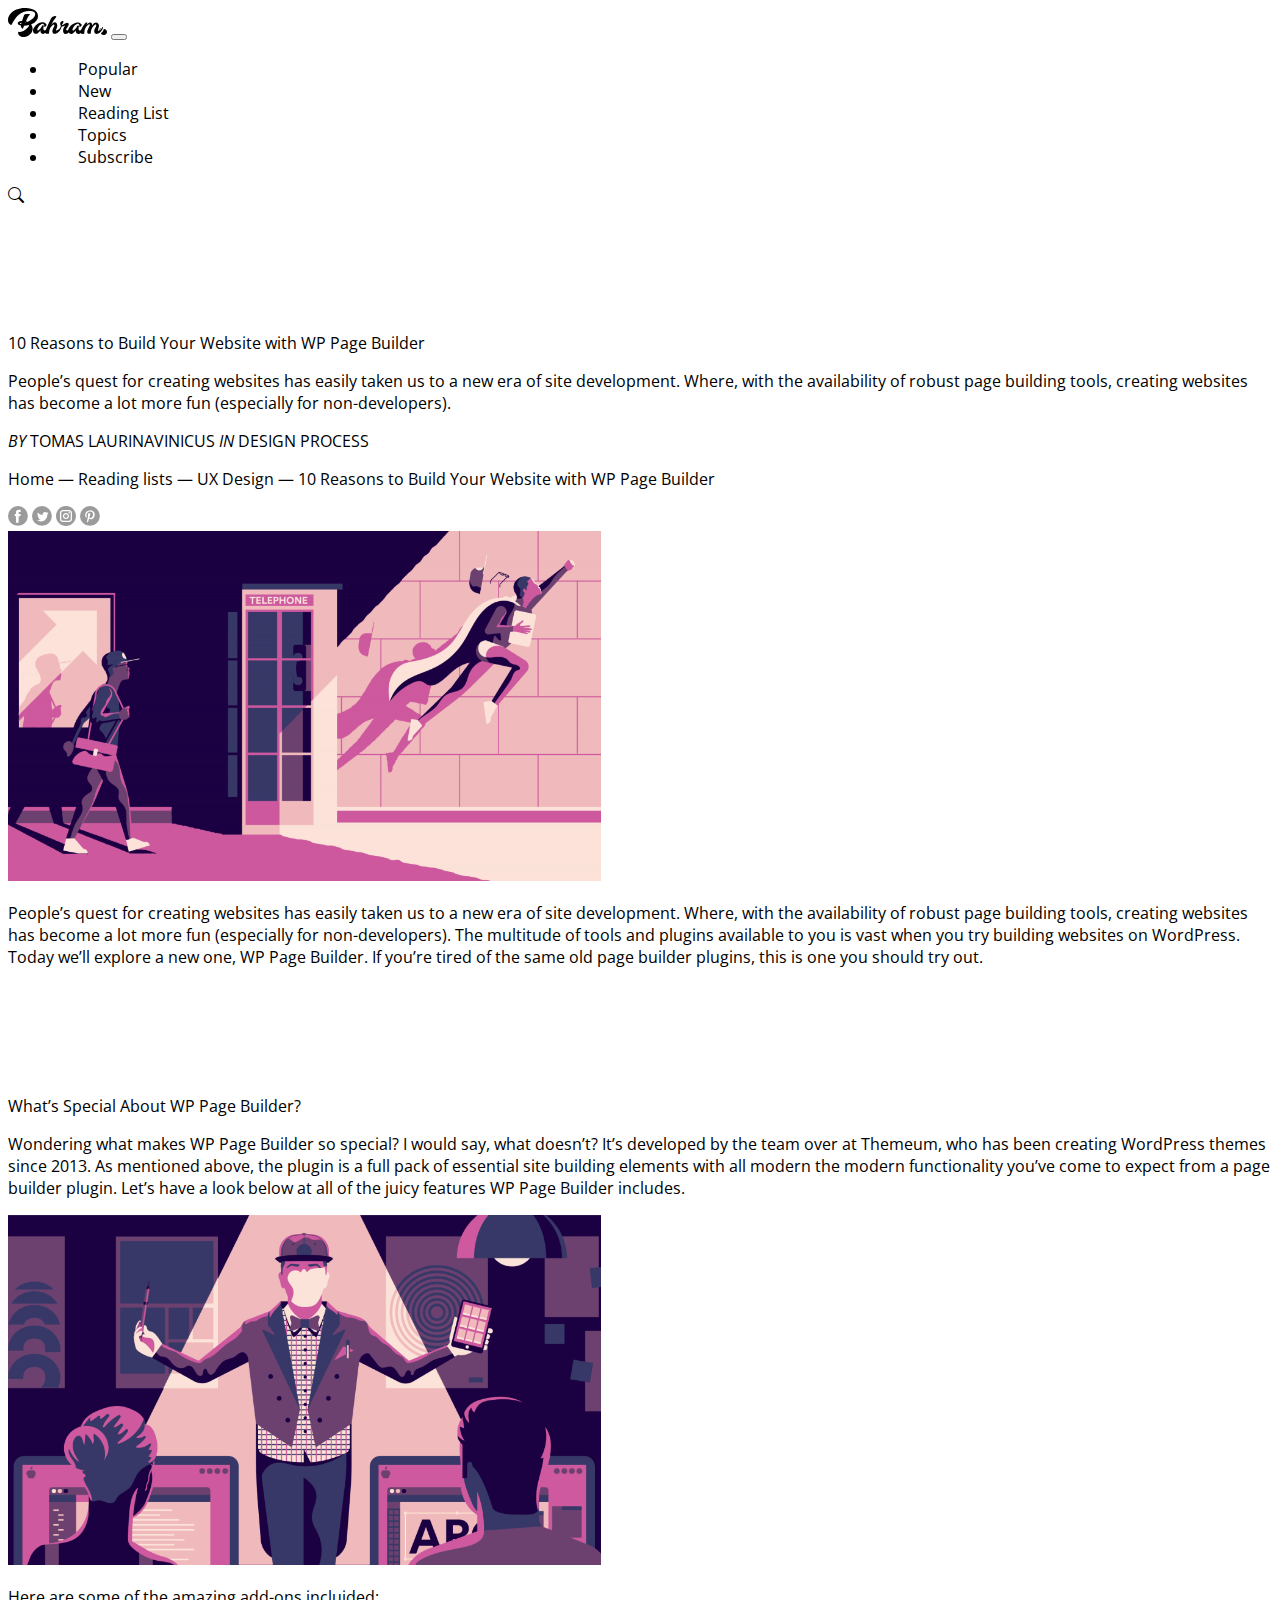
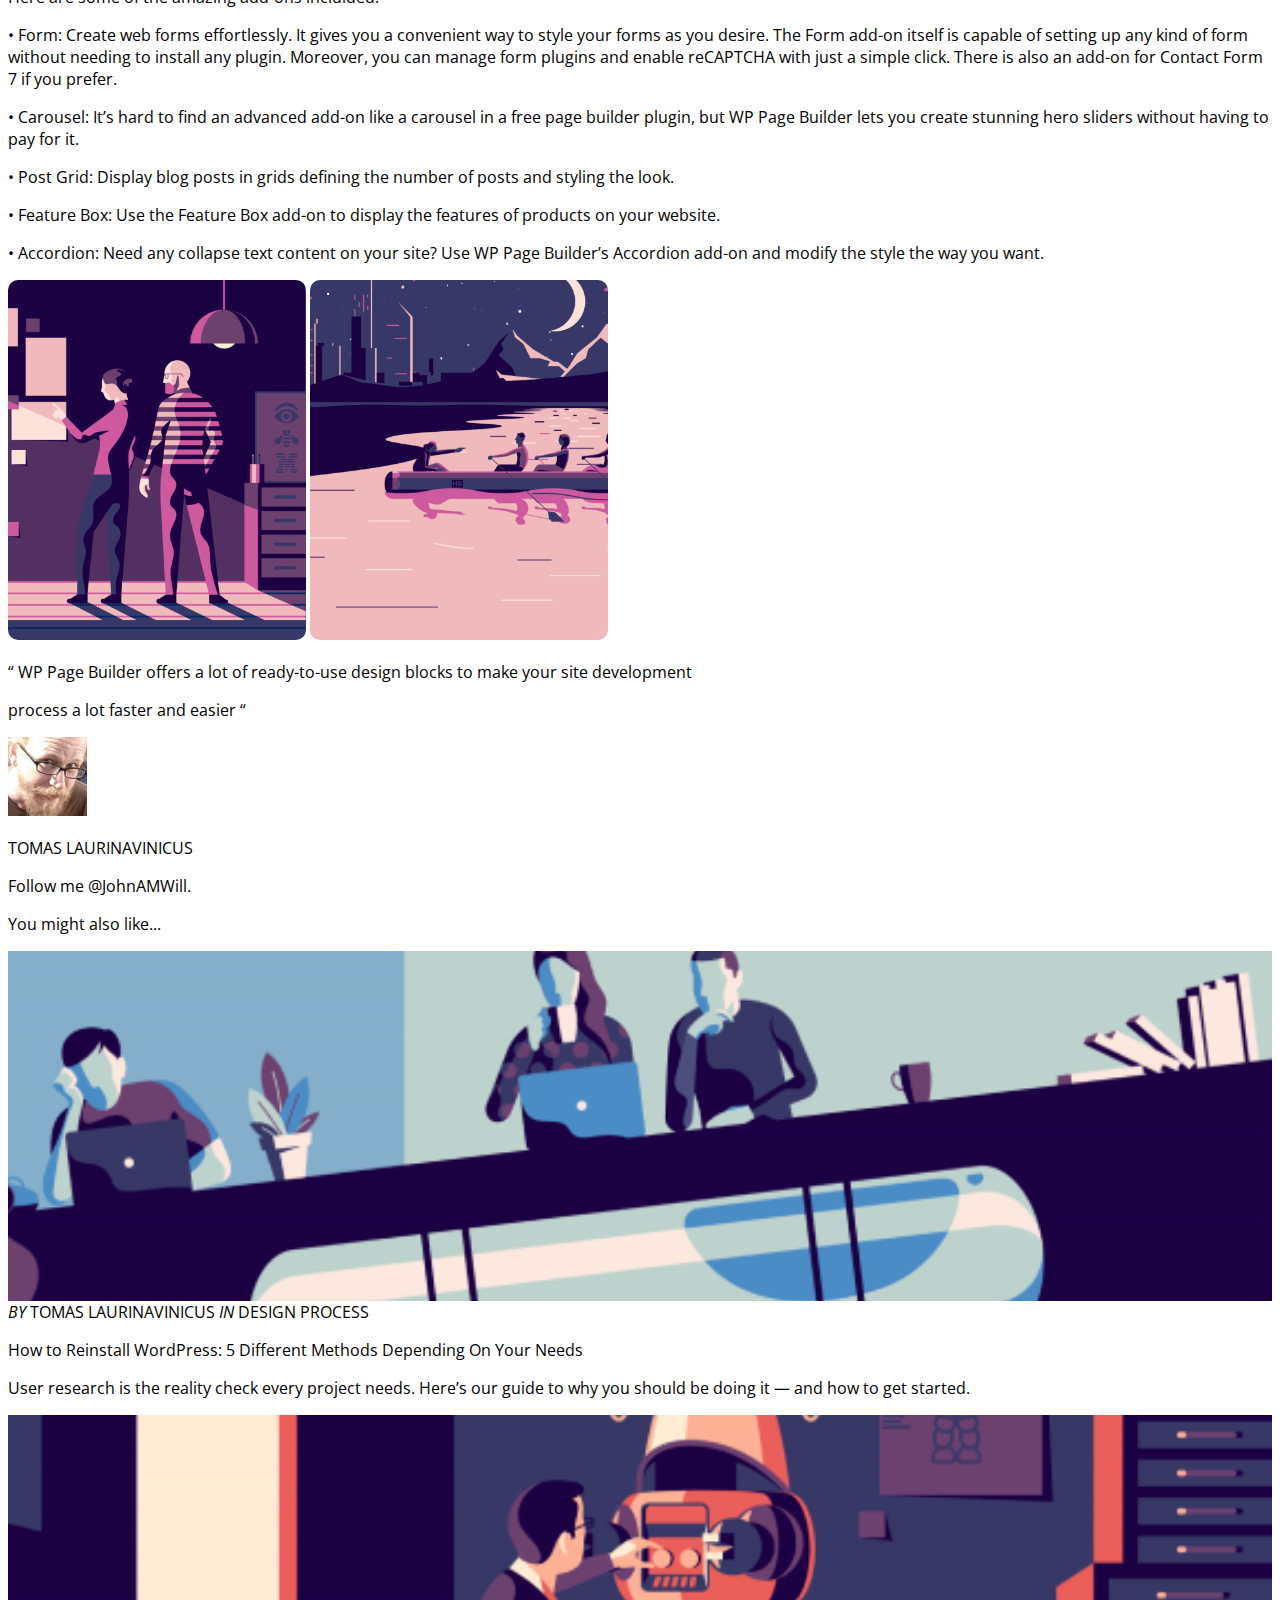
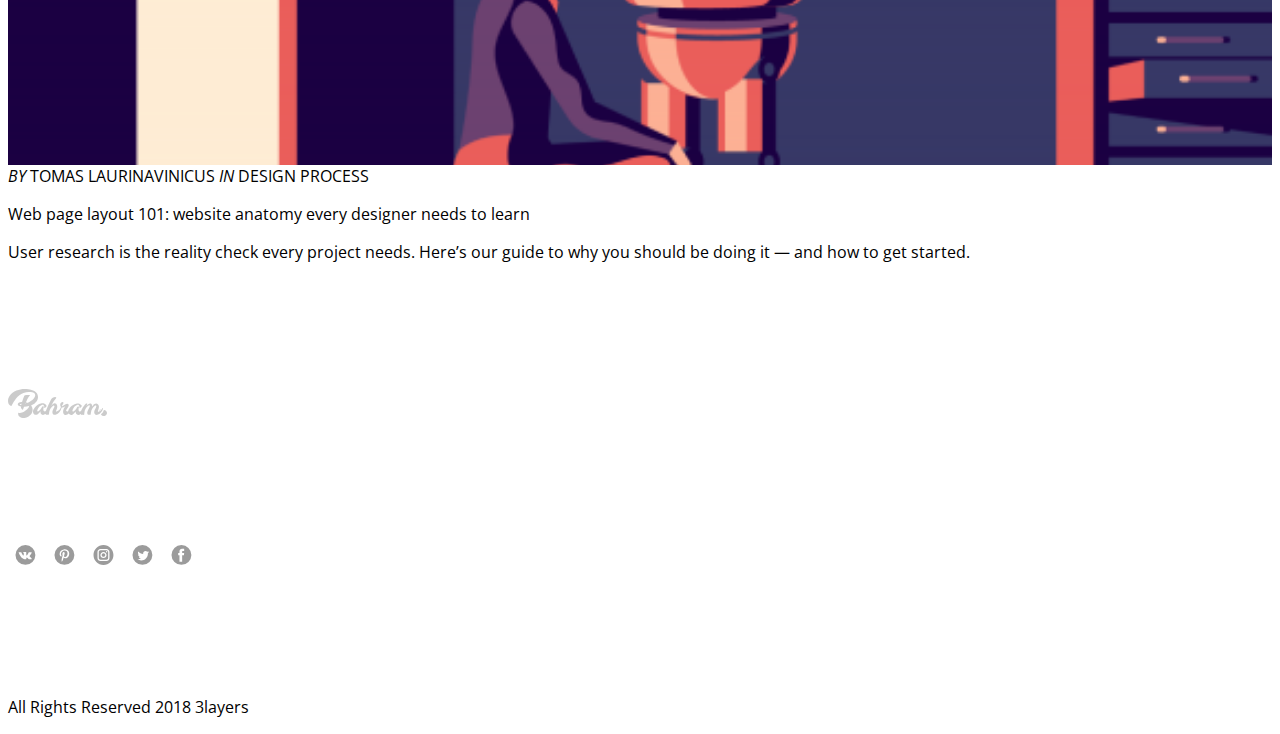
==== post.html @ cda1b009 "v.13" ====
<!DOCTYPE html>
<html lang="en">
    <head>
        <meta charset="UTF-8">
        <meta http-equiv="X-UA-Compatible" content="IE=edge">
        <meta name="viewport" content="width=device-width, initial-scale=1">
        <title>Post</title>
        <link href="https://cdn.jsdelivr.net/npm/bootstrap@5.2.3/dist/css/bootstrap.min.css" rel="stylesheet"
          integrity="sha384-rbsA2VBKQhggwzxH7pPCaAqO46MgnOM80zW1RWuH61DGLwZJEdK2Kadq2F9CUG65" crossorigin="anonymous">
        <link rel="stylesheet" href="css/style.css">
        <link rel="stylesheet" href="https://cdn.jsdelivr.net/npm/bootstrap-icons@1.10.2/font/bootstrap-icons.css">
      </head>
<body class="container-xxl">
    <header class="sticky-top navbar navbar-expand-lg bg-white">
            <img src="img/logo.svg" alt="">
            <a class="navbar-brand" href="index.html"><i class=""></i></a>
            <button class="navbar-toggler" type="button" data-bs-toggle="collapse" data-bs-target="#navbarSupportedContent"
              aria-controls="navbarSupportedContent" aria-expanded="false" aria-label="Toggle navigation">
              <span class="navbar-toggler-icon"></span>
            </button>
            <div class="collapse navbar-collapse" id="navbarSupportedContent">
              <ul class="navbar-nav me-auto mb-2 mb-lg-0">
                <li class="nav-item m-2">
                  <a href="post.html">Popular</a>
                </li>
                <li class="nav-item m-2">
                  <a href="post.html">New</a>
                </li>
                <li class="nav-item m-2">
                  <a href="post.html">Reading List</a>
                </li>
                <li class="nav-item m-2">
                  <a href="post.html">Topics</a>
                </li>
                <li class="nav-item m-2">
                  <a href="post.html">Subscribe</a>
                </li>
              </ul>
              <a href="/"><i class="bi bi-search"></i></a>
            </div>
          </div>
      
      </header>
    <section>

        <div class="mt-6 text-center">
            <p class="h2">10 Reasons to Build Your Website with WP Page Builder</p>
        </div>
        <div class="mt-4">
            <p class="h5">People’s quest for creating websites has easily taken us to a new era of site development. Where, with the availability of robust page building tools, creating websites has become a lot more fun (especially for non-developers).</p>
        </div>
        <div class="mt-5">
            <cite class="text-black-50">BY</cite> TOMAS LAURINAVINICUS <cite class="text-black-50">IN</cite> DESIGN
            PROCESS</cite>   
        </div>

        <section class="container bg-light mt-5 ">
            <p class="">Home  —  Reading lists  —  UX Design  —  10 Reasons to Build Your Website with WP Page Builder</p>

            <div class=" ">
            <img src="./img/Facebook.svg" class="">
            <img src="./img/Twitter.svg">
            <img src="./img/Instagram.svg">
            <img src="./img/Pinterest.svg">
            </div>

        <div class="row mt-2">
        <img src="./img/post2img1.png" class="new w-75 rounded-4 mx-auto d-block">
        </div>
        <div class="mt-4 fs-5">
            <p>People’s quest for creating websites has easily taken us to a new era of site development. Where, with the availability of robust page building tools, creating websites has become a lot more fun (especially for non-developers). The multitude of tools and plugins available to you is vast when you try building websites on WordPress. Today we’ll explore a new one, <span class="text-primary"> WP Page Builder.</span> If you’re tired of the same old page builder plugins, this is one you should try out.</p>

        </div>
        <div class="h3 mt-6">
            <p>What’s Special About WP Page Builder?</p>
        </div>
        <div class="mt-3 fs-5">
            <p>Wondering what makes WP Page Builder so special? I would say, what doesn’t? It’s developed by the team over at Themeum, who has been creating <span class="text-primary">WordPress themes  </span> since 2013. As mentioned above, the plugin is a full pack of essential site building elements with all modern the modern functionality you’ve come to expect from a page builder plugin. Let’s have a look below at all of the juicy features WP Page Builder includes.</p>

        </div>
        <div class="mt-5">
            <img src="./img/post2img2.png" class="new w-75 rounded-4 mx-auto d-block">
        </div>

        <div class="mt-5 mx-auto text-start ">

            <p class="px-5">Here are some of the amazing add-ons incluided:</p>
        </div>

        <p> <span class="fw-semibold">• Form:</span> Create web forms effortlessly. It gives you a convenient way to style your forms as you desire. The Form
            add-on itself is capable of setting up any kind of form without needing to install any plugin. Moreover, you can
            manage form plugins and enable reCAPTCHA with just a simple click. There is also an add-on for Contact Form 7 if
            you prefer.
          </p>
      
          <p><span class="fw-semibold">• Carousel: </span>It’s hard to find an advanced add-on like a carousel in a free page builder plugin, but WP Page
            Builder lets you create stunning hero sliders without having to pay for it.
          </p>
      
          <p><span class="fw-semibold">• Post Grid:</span>  Display blog posts in grids defining the number of posts and styling the look. </p>
      
          <p><span class="fw-semibold">• Feature Box:</span>  Use the Feature Box add-on to display the features of products on your website. </p>
      
          <p><span class="fw-semibold">• Accordion:</span> Need any collapse text content on your site? Use WP Page Builder’s Accordion add-on and modify the
            style the way you want.
          </p>

          <div class="row">
            <div class="col-1 "></div>

            <img src="./img/postimg3.png" class=" mt-4 imgs col-5 rounded-4">
            <img src="./img/postimg5.png" class="col-5 mt-4 rounded-4 imgs "

          

            <p>
                <p class="text-center mt-5"><span class="text-primary">“ WP Page Builder offers a lot of ready-to-use design blocks to make your site development </span> </p>
                <p class="text-center text-primary">process a lot faster and easier “</p>
                </p>


            <div>

                <img src="./img/tomas.png" class="rounded-circle mx-auto d-block">
                <p class="text-center mt-3 fs-6">TOMAS LAURINAVINICUS</p>
                <div class="text-center ">
                <p>Follow me <a class ="text-primary" href="instagram.com">@JohnAMWill.</a></p>
            </div>
            </div>

            <div>
                <p class="h2 ms-5 ">You might also like...</p>
            </div>

            <div class="row mt-3">

                <div class="col-md-6 col-12">
        
                  <div class="new img1"></div>
                  <cite class="text-black-50">BY</cite> TOMAS LAURINAVINICUS <cite class="text-black-50">IN</cite> DESIGN
                  PROCESS</cite>
                  <p class="d-inline-flex mt-2 h4"> How to Reinstall WordPress: 5 Different Methods Depending On Your Needs</p>
                  <p class="d-inline-flex   mt-3 text-black-50">User research is the reality check every project needs. Here’s
                    our guide to why you should be doing it — and how to get started.</p>
        
        
        
                </div>
        
                <div class="col-md-6 col-12">
                  <div class="new img2"></div>
                  <cite class="text-black-50">BY</cite> TOMAS LAURINAVINICUS <cite class="text-black-50">IN</cite> DESIGN
                  PROCESS</cite>
                  <p class="d-inline-flex mt-2 h4"> Web page layout 101: website anatomy every designer needs to learn</p>
                  <p class="d-inline-flex   mt-3 text-black-50">User research is the reality check every project needs. Here’s
                    our guide to why you should be doing it — and how to get started.</p>
                </div>

            </section>
                <footer class="m-4 bg-body mt-6">
                    <section class="row">
                      <div class="col-6 col-md-4 mt-6">
                        <img src="./img/Group 13.svg" class="logo-2 ">
                      </div>
                      <div class="col-6 col-md-4 footer  mt-6 ">
                        <img src="./img/Vk.svg">
                        <img src="./img/Pinterest.svg">
                        <img src="./img/Instagram.svg">
                        <img src="./img/Twitter.svg">
                        <img src="./img/Facebook.svg">
                </div>
                <div class="col-12 col-md-4 d-inline-flex mt-6" >
                <p class="gray">All Rights Reserved 2018 3layers</p>
              </div>
                      </div>
                    </footer>



                </section>
            </div>
        




    

</body>
<script src="https://cdn.jsdelivr.net/npm/bootstrap@5.2.3/dist/js/bootstrap.bundle.min.js" integrity="sha384-kenU1KFdBIe4zVF0s0G1M5b4hcpxyD9F7jL+jjXkk+Q2h455rYXK/7HAuoJl+0I4" crossorigin="anonymous"></script>
</html>
---- css/style.css ----
@import url('https://fonts.googleapis.com/css2?family=Open+Sans&family=Raleway&family=Roboto&display=swap');

body {
        font-family: 'Open Sans';
}
.search {

    font-size: 25px;
}

.cuadre {

    background: #FF5480;
    border-radius: 5px;
}

.logo {

    background-image: url("../img/logo.png");
    background-repeat: no-repeat;

}

.flex {
    display: flex;
    justify-content: left;
    text-align: center;
    align-items: center;
  }
  
  a {
    color: black;
    text-decoration: none;
  }
  
  .active {
    background: #ff5480;
    border-radius: 10px;
    width: 5%;
    height: 35px;
    color: white;
  }
  
  .web-icon {
    width: 99px;
    height: 29px;
    display: block;
    background-repeat: no-repeat;
    background-position: center;
    background-image: url(../assets/icons/Web-icon.svg);
  }
  
  ul>li>a {
    padding: 10px;
    margin-left: 20px;
  }
  
  .nav-item > a:hover {
    transition-duration: 0.5s;
    background-color: #ff5480;
    color: white;
    border-radius: 10px;
  }



footer .col-4 {
    text-align: center;
    
  }

.footer img{
        height: 20px;
        width: 35px;
        display: inline-block;
        background-repeat: no-repeat;
 }

.logo-2 {

    width: 99px;
  height: 29px;
  display: block;
}


.read {

    margin-bottom: 2%;
}
.color {

    color: black;
}
.mt-6 {

    margin-top: 10%;
}
.color2 {

    color: #FF5480;
    border: 2px solid #FF5480;
    width: 7%;
    border-radius: 40px;
}

.width {

    width: 15%;
}

.img1 {

    background-image: url(/img/img1.png);
    background-repeat: no-repeat;

}

.img2 {

    background-image: url(/img/img2.png);
    background-repeat: no-repeat;

}

.new {

background-position: center;
background-repeat: no-repeat;
background-size: cover;
height: 350px;

}



.img1 {

background-image: url("../img/img1.png")

}

.img2 {

    background-image: url("../img/img2.png")
    
    }

.img3 {

        background-image: url("../img/img3.png")
        
}

.img4 {

    background-image: url("../img/img4.png")
    
}

.img5 {

    background-image: url("../img/img5.png")
    
}

.img6 {

    background-image: url("../img/img6.png")
    
}

.img7 {
    background-image: url("../img/img7.png")    
}

.img8 {

    background-image: url("../img/img8.png")
    
}

.img9 {
    background-image: url("../img/img9.png")
}

.img10 {

    background-image: url("../img/img10.png")
}

.img11 {
    background-image: url("../img/img1.png")
}

.img12 {
    background-image: url("../img/img1.png")
}

.img13 {
    background-image: url("../img/img13.png")   
}
.img14 {
    background-image: url("../img/img14.png")    
}

.topics {

    display: flex;
    align-items: center;
    justify-content: center;
}



/* POST PAGE CSS */

/* BODY */

.postimg1 {

    background-image: url("../img/post2img1.png");
}

.imgs {

    background-repeat: no-repeat;
  background-size: cover;
  height: 360px;
  border-radius: 10px;
  background-position: center;
}
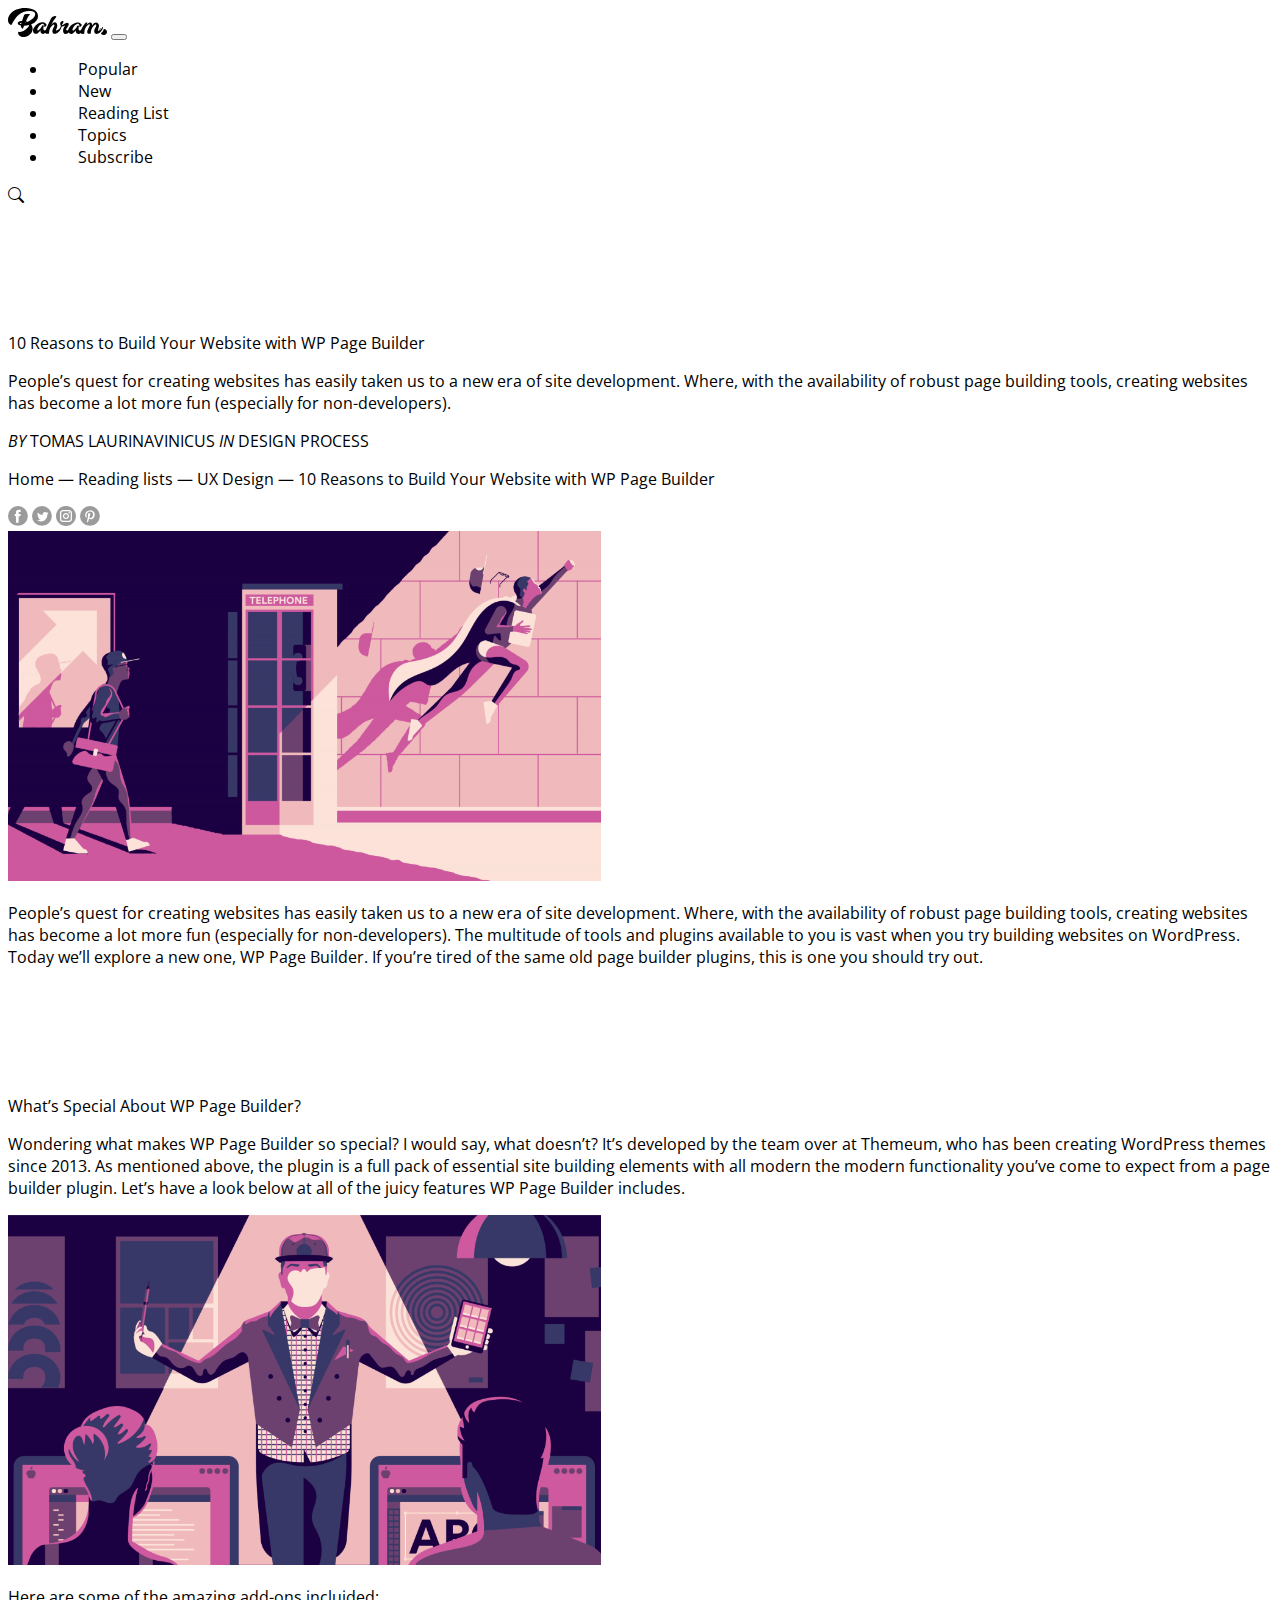
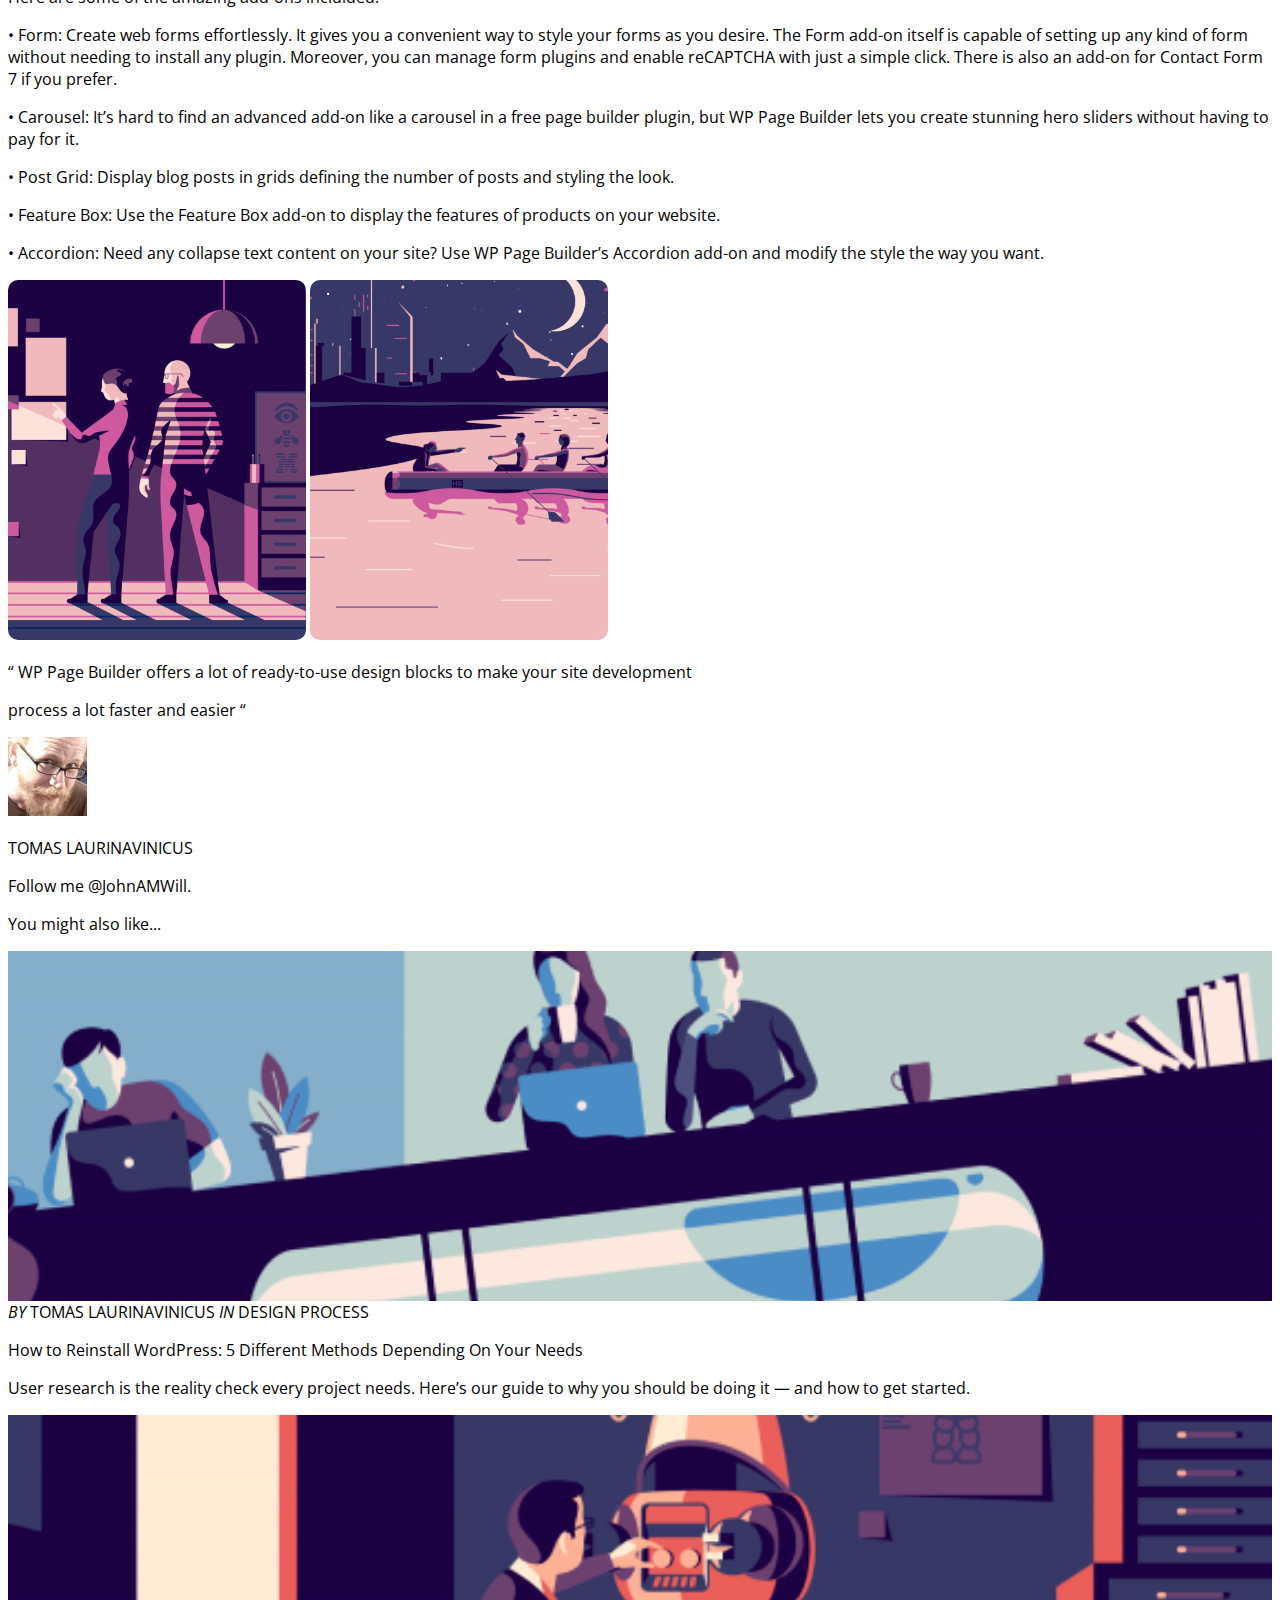
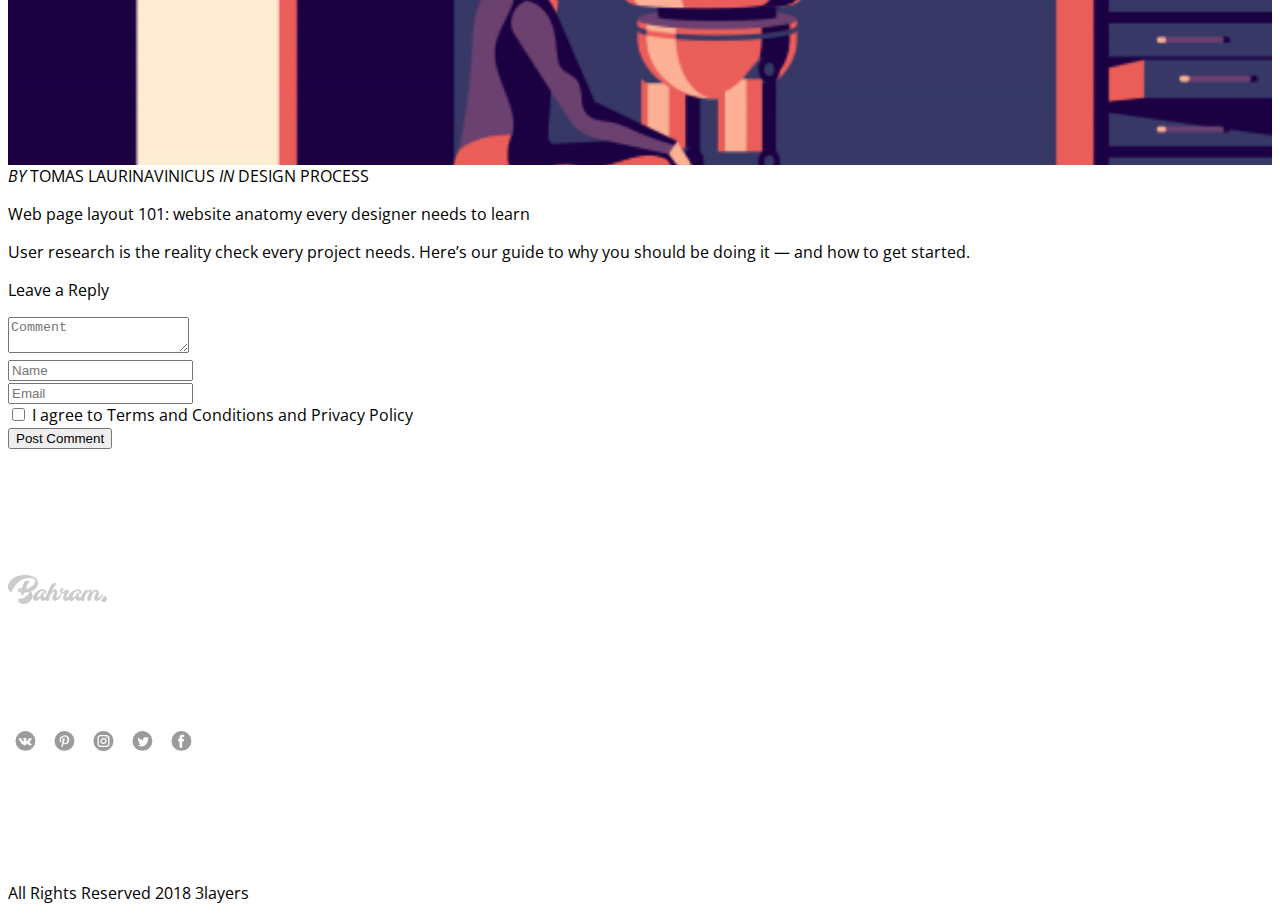
==== commit 2c0dccb4: "v.16" ====
--- a/post.html
+++ b/post.html
@@ -156,6 +156,39 @@
                     our guide to why you should be doing it — and how to get started.</p>
                 </div>
 
+                <section class="col-10 col-md-6 mx-auto shadow rounded mt-4">
+                <form class="py-5 mx-auto">
+                    <div class="row">
+                    <div class="mx-auto col-10">
+                          <p class="mx-auto h4">Leave a Reply</p>
+                        </div>
+                    <div class=" h-25 mx-auto my-1 col-10 mt-3 ">
+                        <textarea class="w-100 ps-3 rounded py-5 "  placeholder="Comment"></textarea>
+                        </div>
+                    <div class=" mx-auto my-1 col-10">
+                         <input class="w-100 ps-3 rounded py-3" type="text" placeholder="Name" />
+                    </div>
+                        <div class="mx-auto my-1 col-10">
+                         <input class="w-100 ps-3 rounded py-3" type="email" placeholder="Email" />
+                        </div>
+                        <div class="row">
+                          <div class="mx-auto my-3 col-10">
+                            <input type="checkbox" id="checkbox"/>
+                            <label for="checkbox">I agree to <span class="text-primary">Terms and Conditions</span> and <span class="text-primary">Privacy Policy</span></label>
+                          </div>
+                        </div>
+                        <div class="row">
+                          <div class=" mx-auto col-10">
+                            <button class="rounded-pill bg-danger text-white border-0 px-3 py-2" type="submit">Post Comment</button>
+                          </div>
+                        </div>
+                        
+                      </div>
+                      
+                    </form>
+                  </section>
+              
+
             </section>
                 <footer class="m-4 bg-body mt-6">
                     <section class="row">
--- a/css/style.css
+++ b/css/style.css
@@ -190,11 +190,11 @@
 }
 
 .img11 {
-    background-image: url("../img/img1.png")
+    background-image: url("../img/img11.png")
 }
 
 .img12 {
-    background-image: url("../img/img1.png")
+    background-image: url("../img/img12.png")
 }
 
 .img13 {
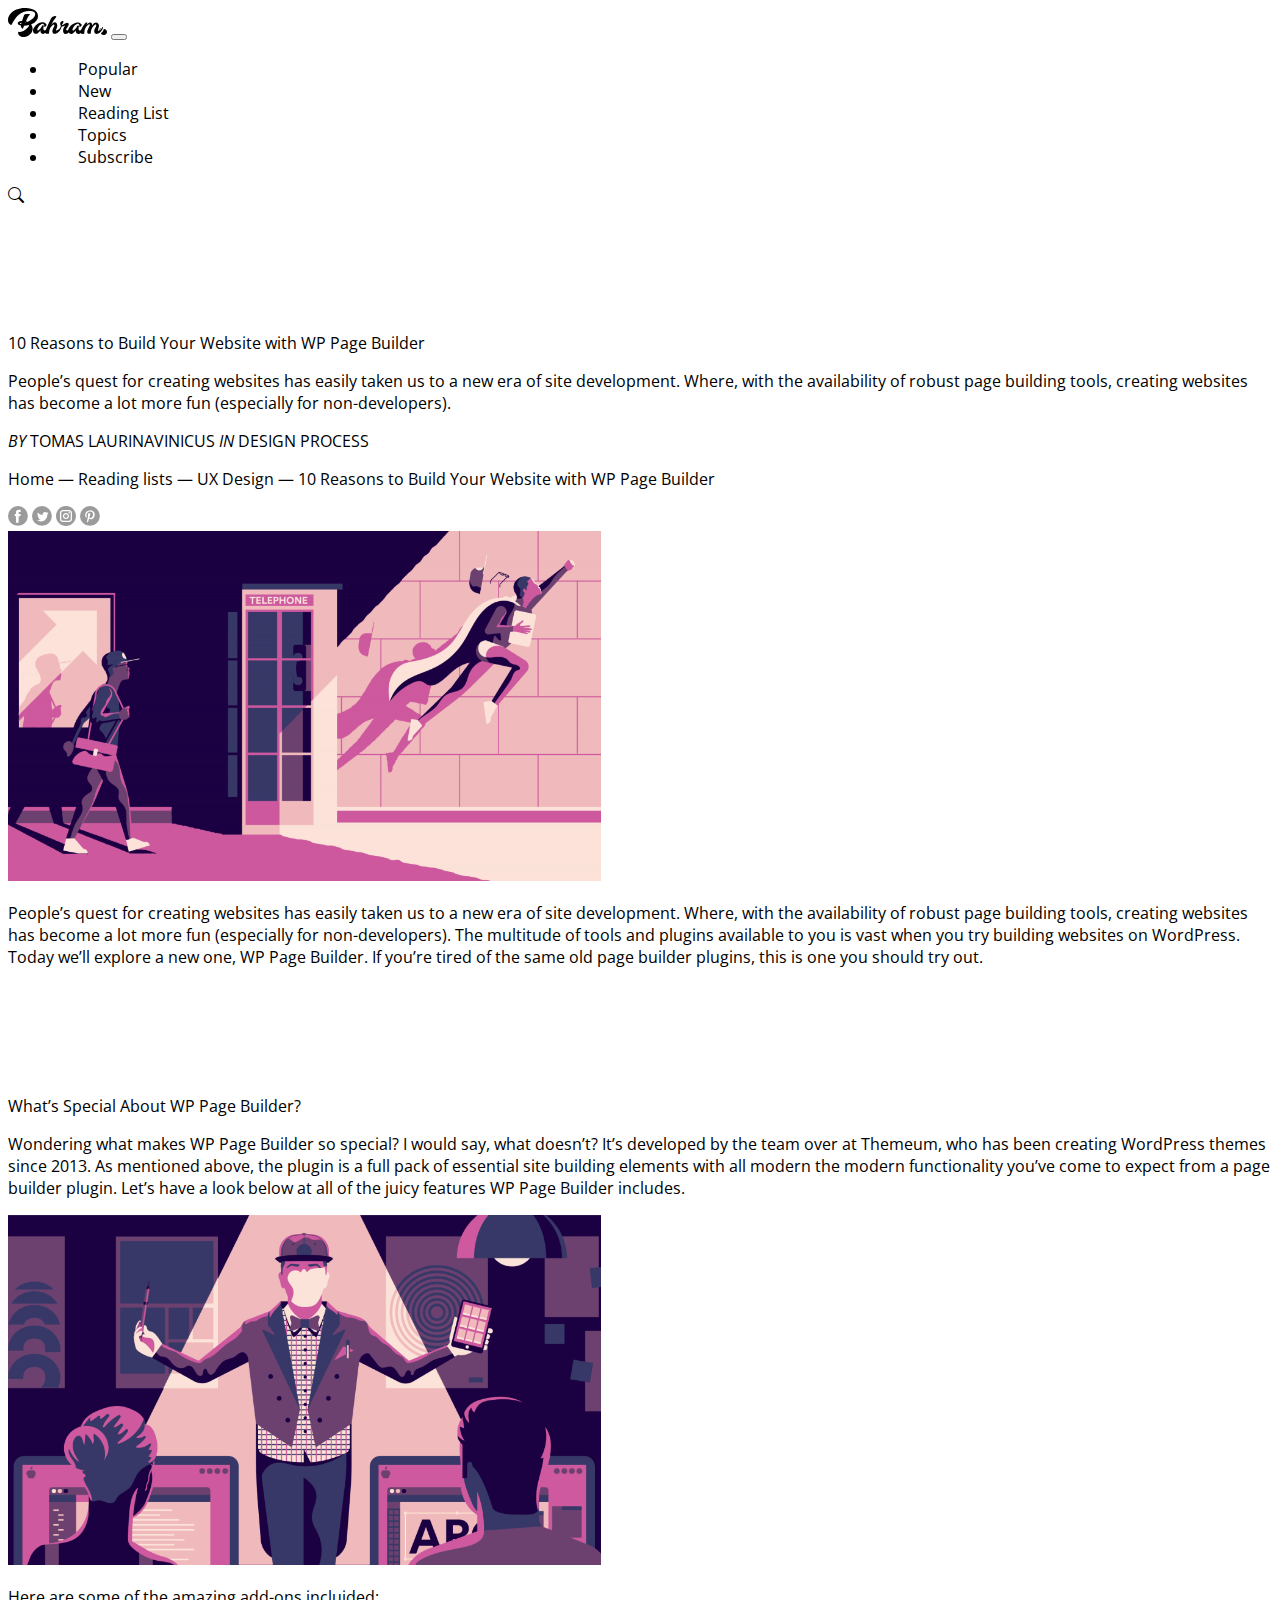
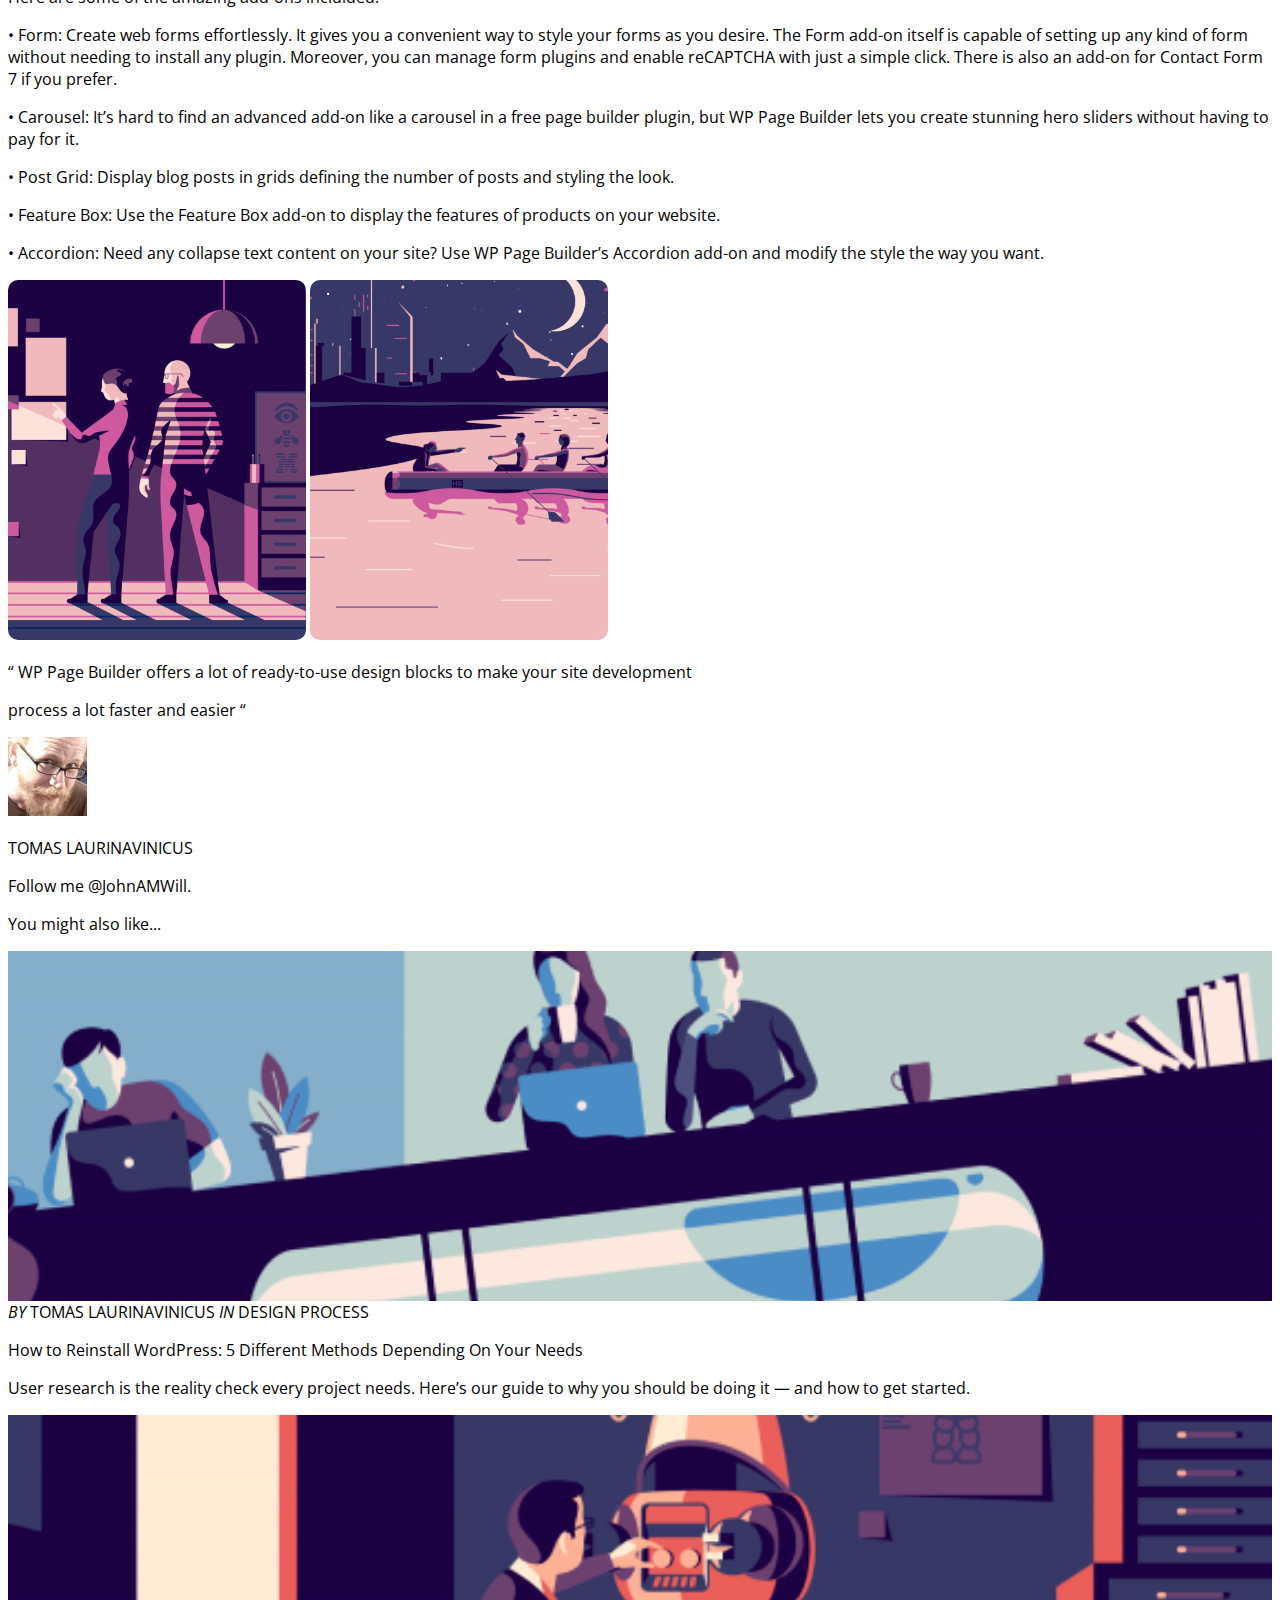
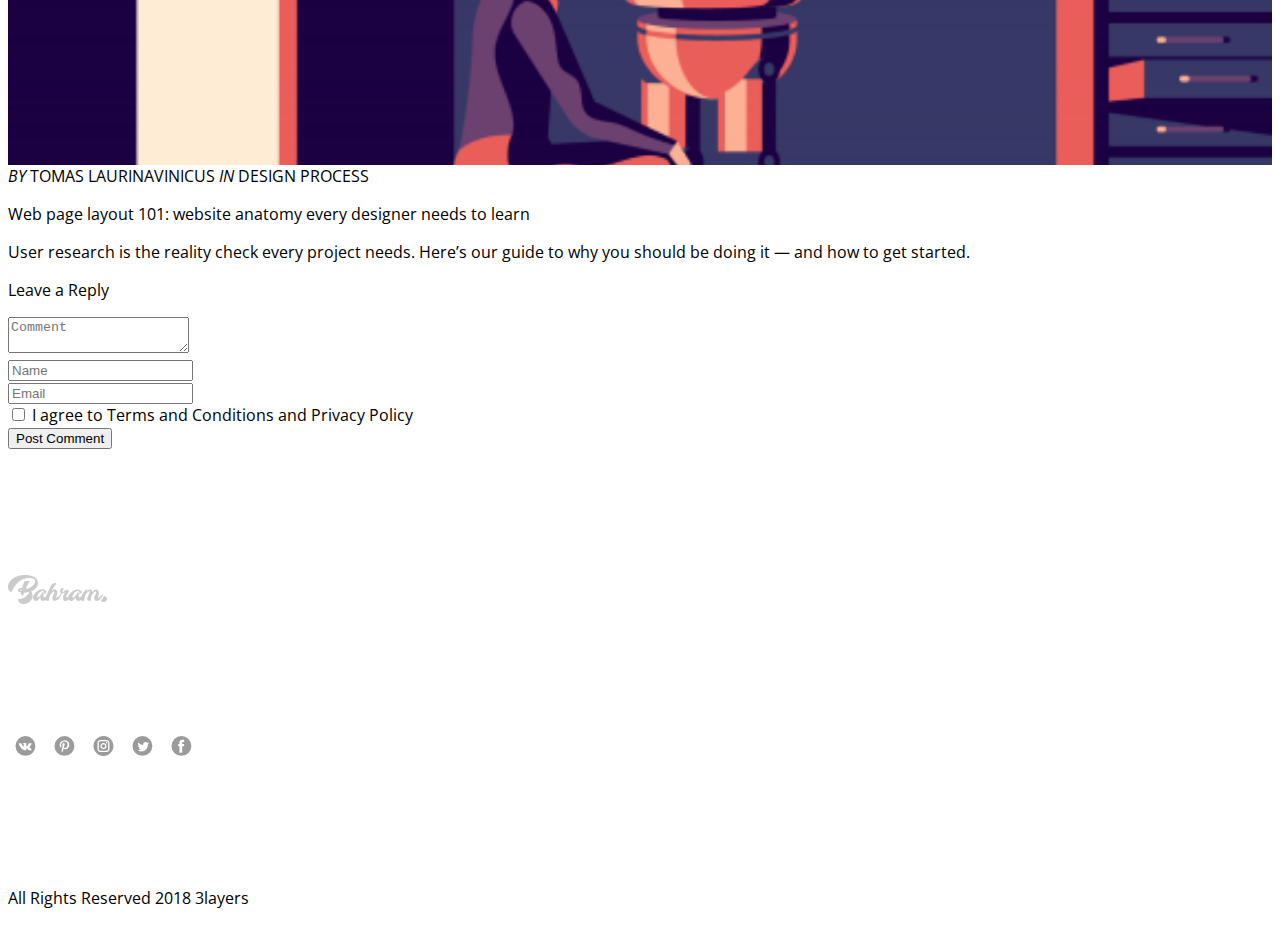
==== commit 492f85cd: "v.17" ====
--- a/post.html
+++ b/post.html
@@ -24,7 +24,7 @@
                   <a href="post.html">Popular</a>
                 </li>
                 <li class="nav-item m-2">
-                  <a href="post.html">New</a>
+                  <a href="index.html">New</a>
                 </li>
                 <li class="nav-item m-2">
                   <a href="post.html">Reading List</a>
@@ -156,7 +156,7 @@
                     our guide to why you should be doing it — and how to get started.</p>
                 </div>
 
-                <section class="col-10 col-md-6 mx-auto shadow rounded mt-4">
+                <section class="col-10 col-md-6 mx-auto shadow rounded mt-5">
                 <form class="py-5 mx-auto">
                     <div class="row">
                     <div class="mx-auto col-10">
--- a/css/style.css
+++ b/css/style.css
@@ -3,44 +3,32 @@
 body {
         font-family: 'Open Sans';
 }
+/* LOGOS */
+.logo {
+    background-image: url("../img/logo.png");
+    background-repeat: no-repeat;
+}
+/* END LOGOS */
+
+/* Header */
+
 .search {
 
     font-size: 25px;
 }
-
 .cuadre {
 
     background: #FF5480;
     border-radius: 5px;
 }
 
-.logo {
-
-    background-image: url("../img/logo.png");
-    background-repeat: no-repeat;
-
-}
-
-.flex {
-    display: flex;
-    justify-content: left;
-    text-align: center;
-    align-items: center;
-  }
-  
-  a {
-    color: black;
-    text-decoration: none;
-  }
-  
-  .active {
+.active {
     background: #ff5480;
     border-radius: 10px;
     width: 5%;
     height: 35px;
     color: white;
   }
-  
   .web-icon {
     width: 99px;
     height: 29px;
@@ -49,65 +37,59 @@
     background-position: center;
     background-image: url(../assets/icons/Web-icon.svg);
   }
-  
   ul>li>a {
     padding: 10px;
     margin-left: 20px;
   }
-  
   .nav-item > a:hover {
     transition-duration: 0.5s;
     background-color: #ff5480;
     color: white;
     border-radius: 10px;
   }
+.flex {
+    display: flex;
+    justify-content: left;
+    text-align: center;
+    align-items: center;
+  }
 
-
-
+  /* END OF THE HEADER */
+  
+  a {
+    color: black;
+    text-decoration: none;
+  }
+  
+ /* FOOTER */
 footer .col-4 {
     text-align: center;
-    
   }
-
 .footer img{
         height: 20px;
         width: 35px;
         display: inline-block;
         background-repeat: no-repeat;
  }
+ /* END OF THE fOOTER */
 
-.logo-2 {
-
-    width: 99px;
-  height: 29px;
-  display: block;
-}
-
-
-.read {
-
-    margin-bottom: 2%;
-}
+/* NEWS CSS ITEMS */
 .color {
-
     color: black;
 }
 .mt-6 {
-
     margin-top: 10%;
 }
 .color2 {
-
     color: #FF5480;
     border: 2px solid #FF5480;
     width: 7%;
     border-radius: 40px;
 }
 
-.width {
+/* END OF THE NEWS */
 
-    width: 15%;
-}
+/* IMGS */
 
 .img1 {
 
@@ -115,113 +97,72 @@
     background-repeat: no-repeat;
 
 }
-
 .img2 {
-
     background-image: url(/img/img2.png);
     background-repeat: no-repeat;
-
 }
 
 .new {
-
-background-position: center;
-background-repeat: no-repeat;
-background-size: cover;
-height: 350px;
-
+    background-position: center;
+    background-repeat: no-repeat;
+    background-size: cover;
+    height: 350px;
+    }
+.img1 {
+        background-image: url("../img/img1.png")
 }
-
-
-
-.img1 {
-
-background-image: url("../img/img1.png")
-
+.img2 {
+        background-image: url("../img/img2.png")
+    }
+.img3 {
+        background-image: url("../img/img3.png")    
 }
-
-.img2 {
-
-    background-image: url("../img/img2.png")
-    
-    }
-
-.img3 {
-
-        background-image: url("../img/img3.png")
-        
+.img4 {
+    background-image: url("../img/img4.png")
 }
-
-.img4 {
-
-    background-image: url("../img/img4.png")
-    
+.img5 {
+    background-image: url("../img/img5.png") 
 }
-
-.img5 {
-
-    background-image: url("../img/img5.png")
-    
+.img6 {
+    background-image: url("../img/img6.png")
 }
-
-.img6 {
-
-    background-image: url("../img/img6.png")
-    
-}
-
 .img7 {
     background-image: url("../img/img7.png")    
 }
-
 .img8 {
-
     background-image: url("../img/img8.png")
-    
 }
-
 .img9 {
     background-image: url("../img/img9.png")
 }
-
 .img10 {
-
     background-image: url("../img/img10.png")
 }
-
 .img11 {
     background-image: url("../img/img11.png")
 }
-
 .img12 {
     background-image: url("../img/img12.png")
 }
-
 .img13 {
     background-image: url("../img/img13.png")   
 }
 .img14 {
     background-image: url("../img/img14.png")    
 }
-
+/* END IMATGES */
 .topics {
-
     display: flex;
     align-items: center;
     justify-content: center;
 }
-
-
-
 /* POST PAGE CSS */
 
-/* BODY */
+/* PAGE 2 */
 
 .postimg1 {
-
     background-image: url("../img/post2img1.png");
 }
-
 .imgs {
 
     background-repeat: no-repeat;
@@ -229,4 +170,5 @@
   height: 360px;
   border-radius: 10px;
   background-position: center;
-}+}
+/* END PAGE 2 */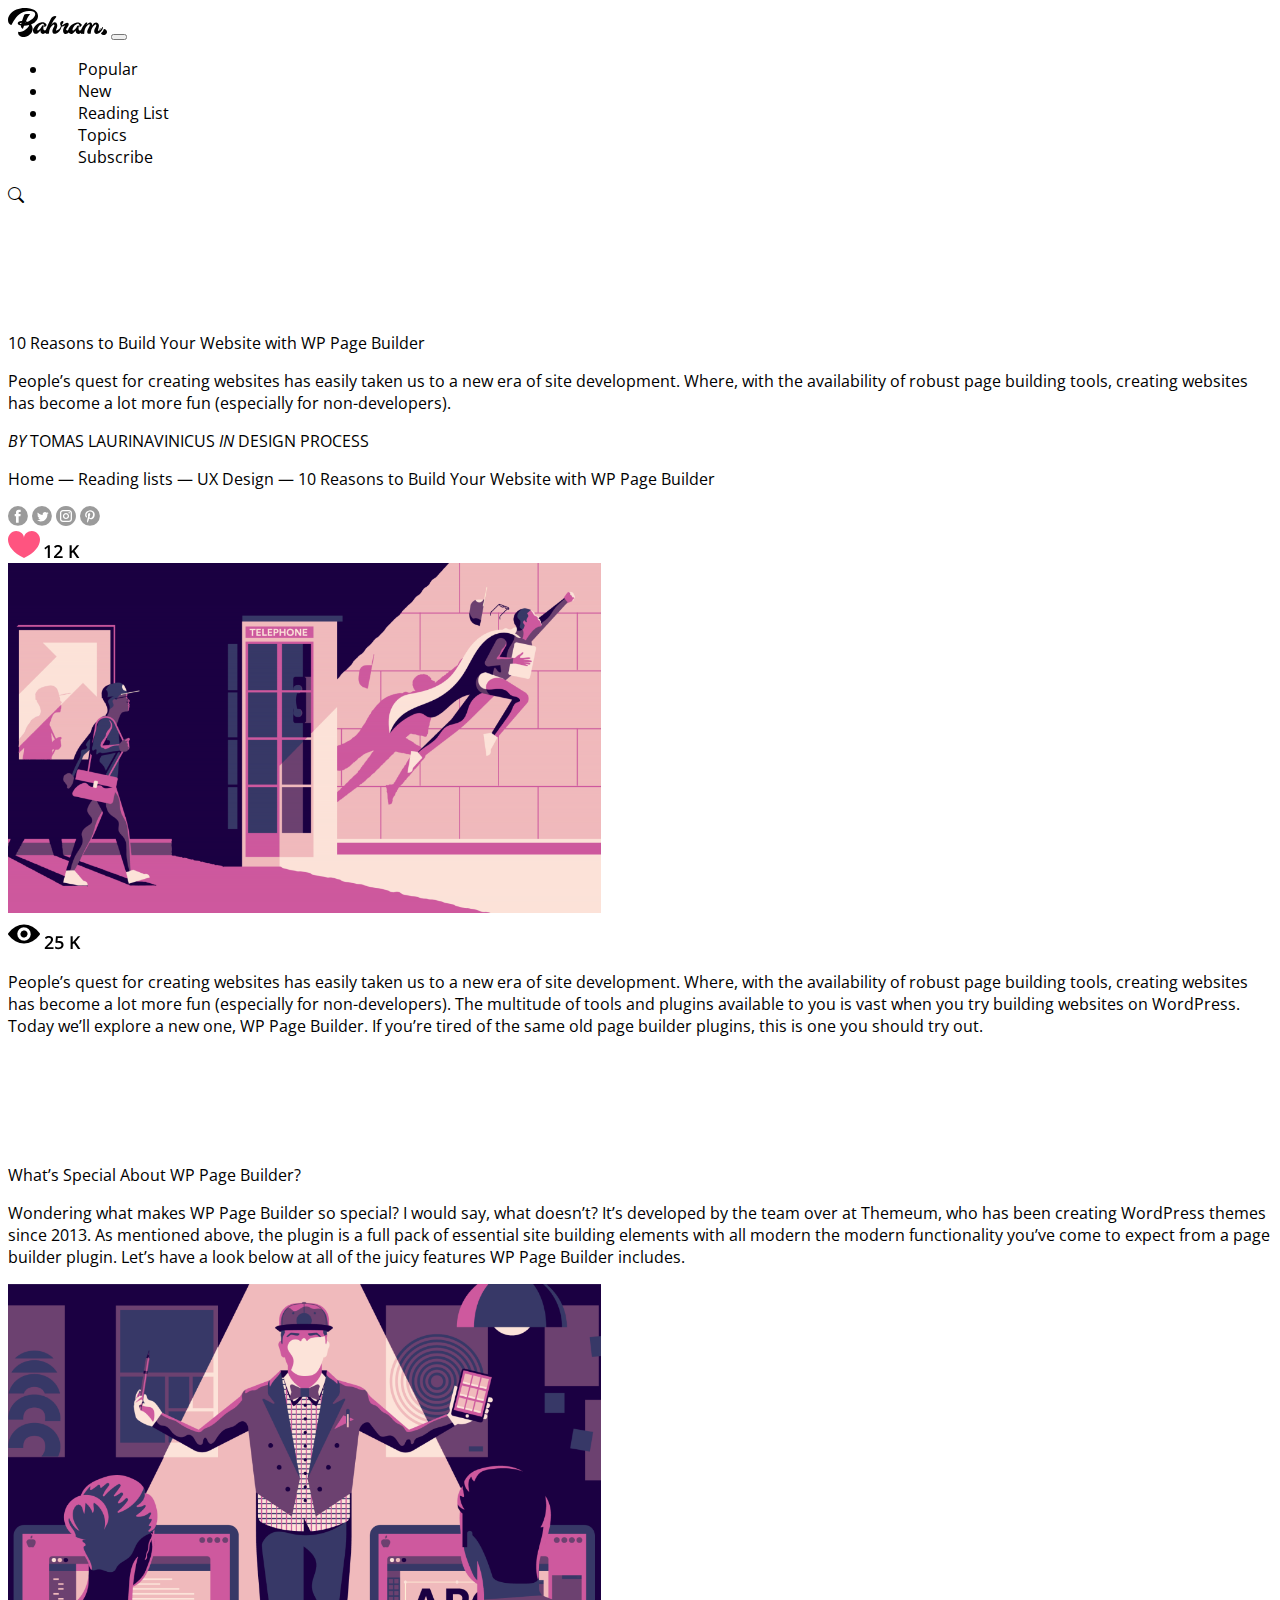
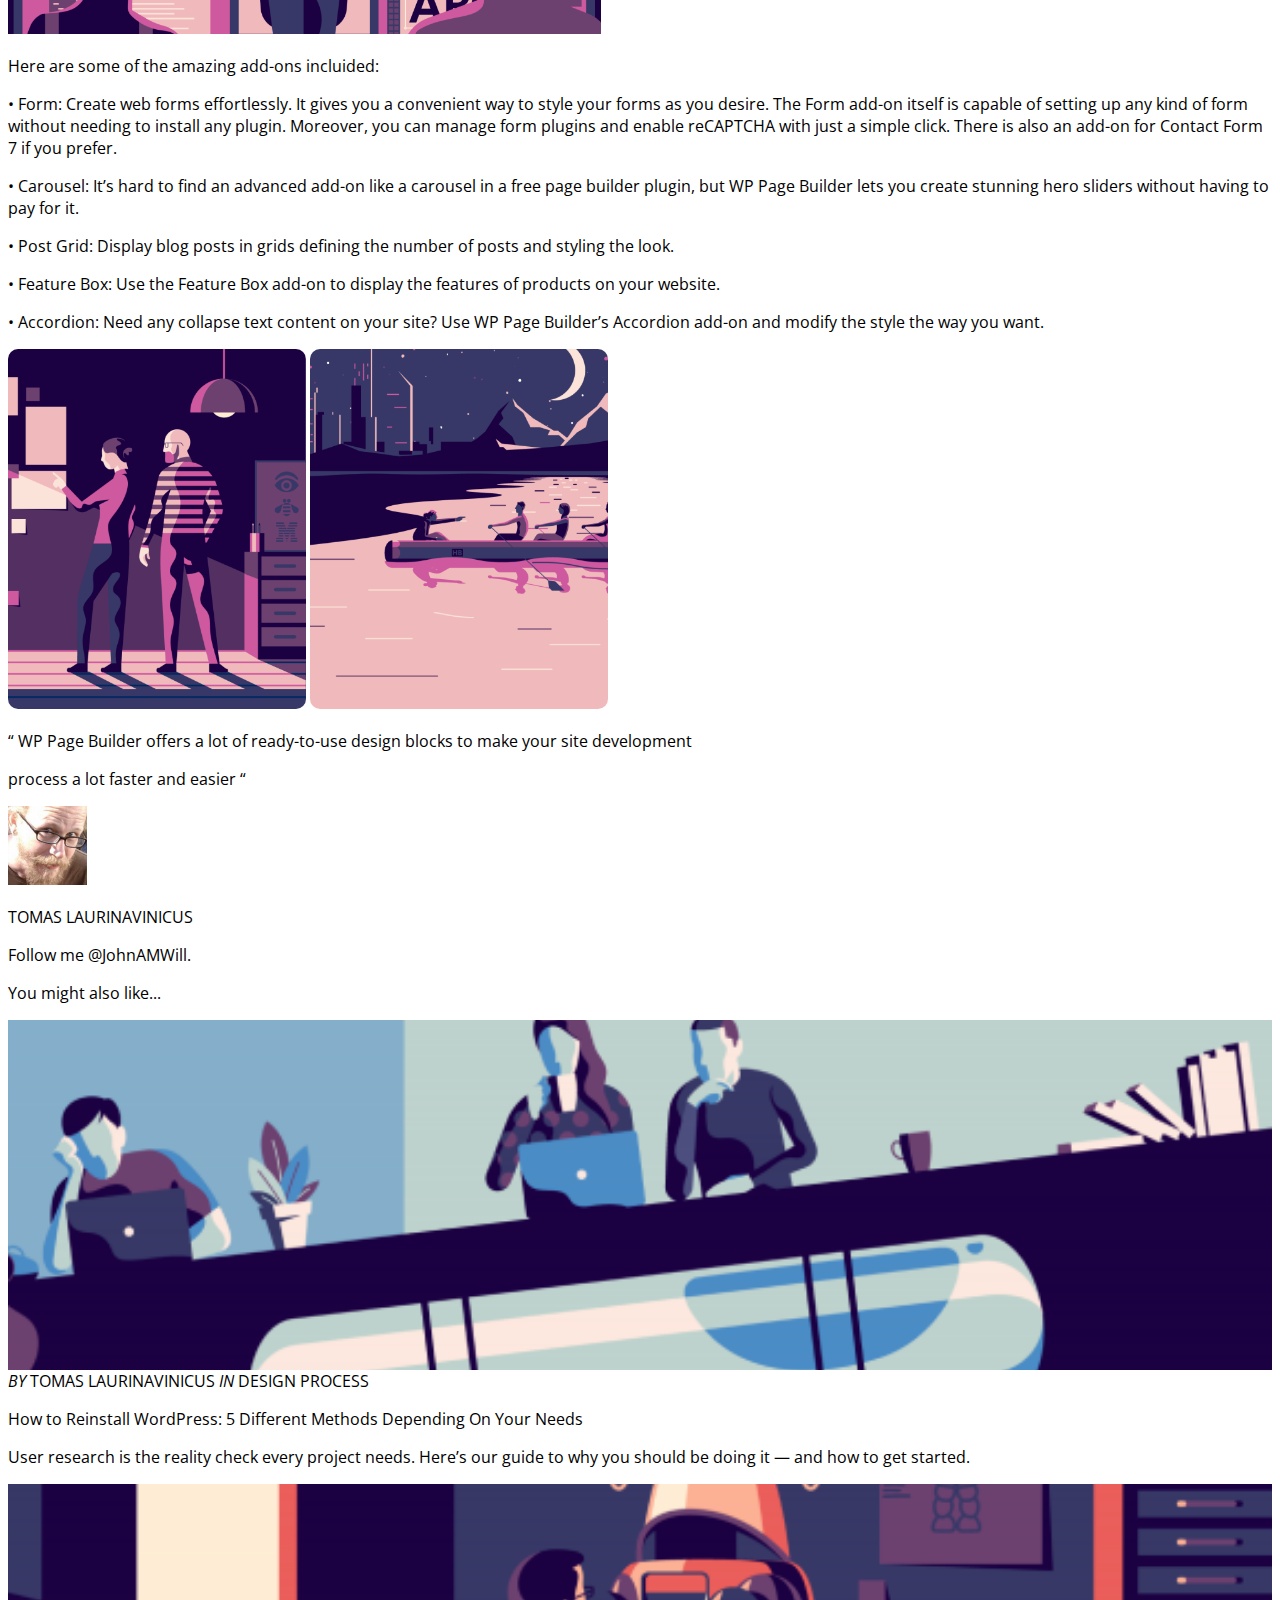
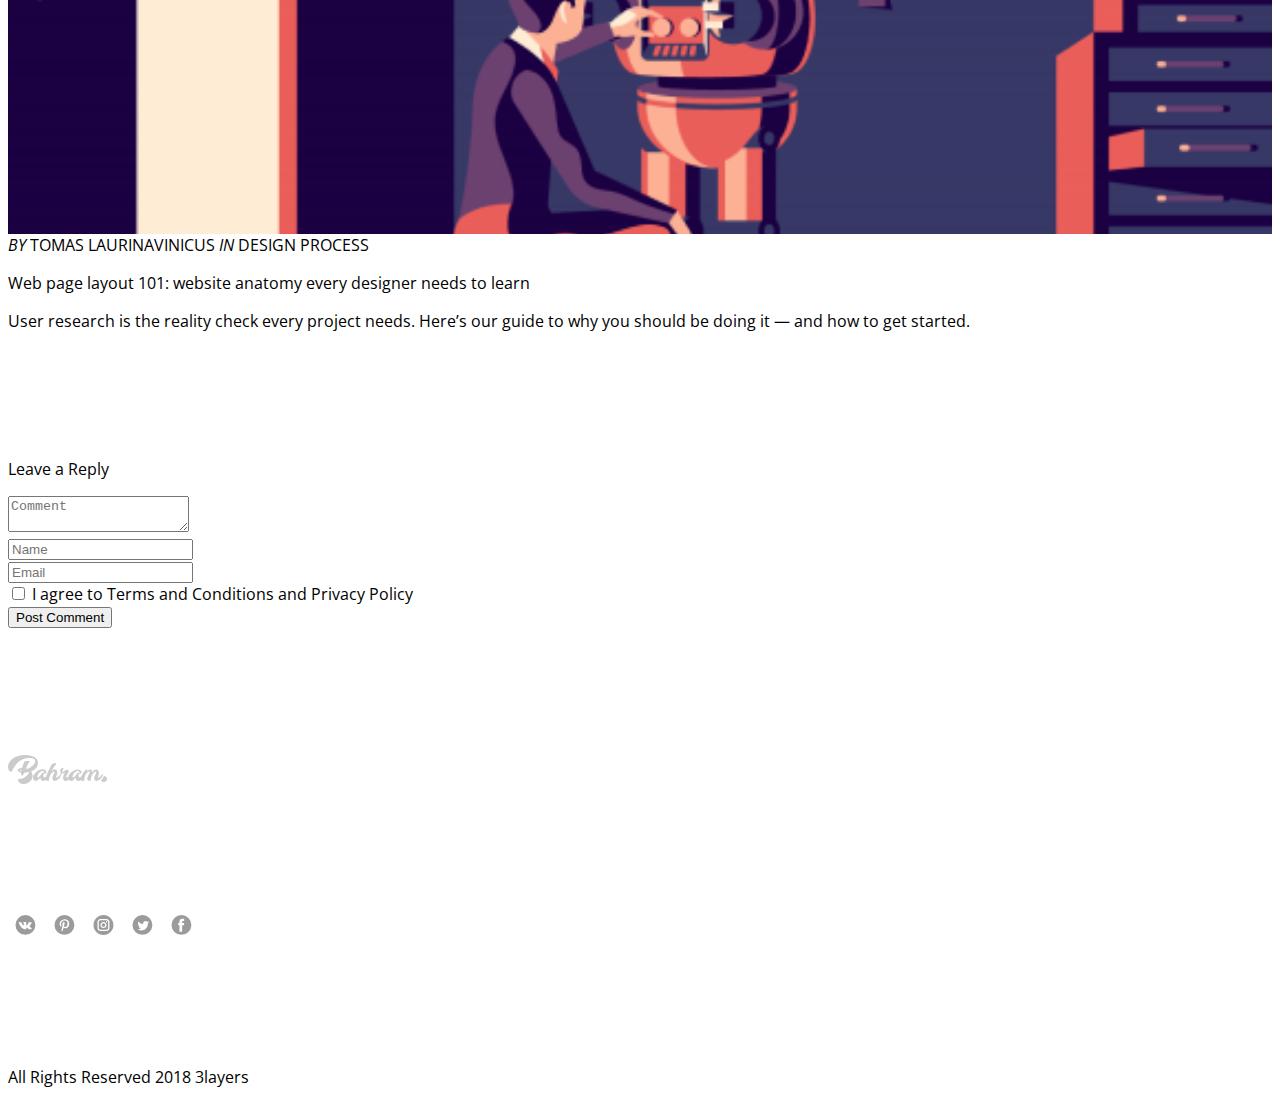
==== commit 3ded1123: "v.20" ====
--- a/post.html
+++ b/post.html
@@ -12,7 +12,7 @@
       </head>
 <body class="container-xxl">
     <header class="sticky-top navbar navbar-expand-lg bg-white">
-            <img src="img/logo.svg" alt="">
+            <img src="img/logo.svg" class="topics-hov">
             <a class="navbar-brand" href="index.html"><i class=""></i></a>
             <button class="navbar-toggler" type="button" data-bs-toggle="collapse" data-bs-target="#navbarSupportedContent"
               aria-controls="navbarSupportedContent" aria-expanded="false" aria-label="Toggle navigation">
@@ -58,19 +58,27 @@
             <p class="">Home  —  Reading lists  —  UX Design  —  10 Reasons to Build Your Website with WP Page Builder</p>
 
             <div class=" ">
-            <img src="./img/Facebook.svg" class="">
-            <img src="./img/Twitter.svg">
-            <img src="./img/Instagram.svg">
-            <img src="./img/Pinterest.svg">
-            </div>
-
+            <img src="./img/Facebook.svg" class="ms-1">
+            <img src="./img/Twitter.svg" class="ms-1">
+            <img src="./img/Instagram.svg" class="ms-1">
+            <img src="./img/Pinterest.svg" class="ms-1">
+           
+
+            </div>
+            <img src="/img/Shape.svg" class="d-inline-flex mt-2 ms-3 ">
+            <img src="/img/12 K.svg" class="mt-2 ">
+            
         <div class="row mt-2">
         <img src="./img/post2img1.png" class="new w-75 rounded-4 mx-auto d-block">
-        </div>
+            
+        </div>
+        <img src="/img/eye.svg" class="ms-3">
+            <img src="/img/25 K.svg" class="ms-3">
         <div class="mt-4 fs-5">
             <p>People’s quest for creating websites has easily taken us to a new era of site development. Where, with the availability of robust page building tools, creating websites has become a lot more fun (especially for non-developers). The multitude of tools and plugins available to you is vast when you try building websites on WordPress. Today we’ll explore a new one, <span class="text-primary"> WP Page Builder.</span> If you’re tired of the same old page builder plugins, this is one you should try out.</p>
 
         </div>
+        
         <div class="h3 mt-6">
             <p>What’s Special About WP Page Builder?</p>
         </div>
@@ -156,7 +164,10 @@
                     our guide to why you should be doing it — and how to get started.</p>
                 </div>
 
-                <section class="col-10 col-md-6 mx-auto shadow rounded mt-5">
+             
+
+
+                <section class="col-10 col-md-6 mx-auto shadow rounded mt-6">
                 <form class="py-5 mx-auto">
                     <div class="row">
                     <div class="mx-auto col-10">
@@ -193,14 +204,14 @@
                 <footer class="m-4 bg-body mt-6">
                     <section class="row">
                       <div class="col-6 col-md-4 mt-6">
-                        <img src="./img/Group 13.svg" class="logo-2 ">
+                        <img src="./img/Group 13.svg" class="logo-2 topics-hov">
                       </div>
                       <div class="col-6 col-md-4 footer  mt-6 ">
-                        <img src="./img/Vk.svg">
-                        <img src="./img/Pinterest.svg">
-                        <img src="./img/Instagram.svg">
-                        <img src="./img/Twitter.svg">
-                        <img src="./img/Facebook.svg">
+                        <img src="./img/Vk.svg" class="topics-hov">
+                        <img src="./img/Pinterest.svg" class="topics-hov">
+                        <img src="./img/Instagram.svg" class="topics-hov"> 
+                        <img src="./img/Twitter.svg" class="topics-hov">
+                        <img src="./img/Facebook.svg" class="topics-hov">
                 </div>
                 <div class="col-12 col-md-4 d-inline-flex mt-6" >
                 <p class="gray">All Rights Reserved 2018 3layers</p>
--- a/css/style.css
+++ b/css/style.css
@@ -151,11 +151,24 @@
     background-image: url("../img/img14.png")    
 }
 /* END IMATGES */
+/* TOPICS */
 .topics {
     display: flex;
     align-items: center;
     justify-content: center;
 }
+
+.topics-hov {
+
+    transition: all .2s ease-in-out;
+
+}
+
+.topics-hov:hover{
+
+    transform: scale(1.3);
+}
+/* END OF TOPICS */
 /* POST PAGE CSS */
 
 /* PAGE 2 */
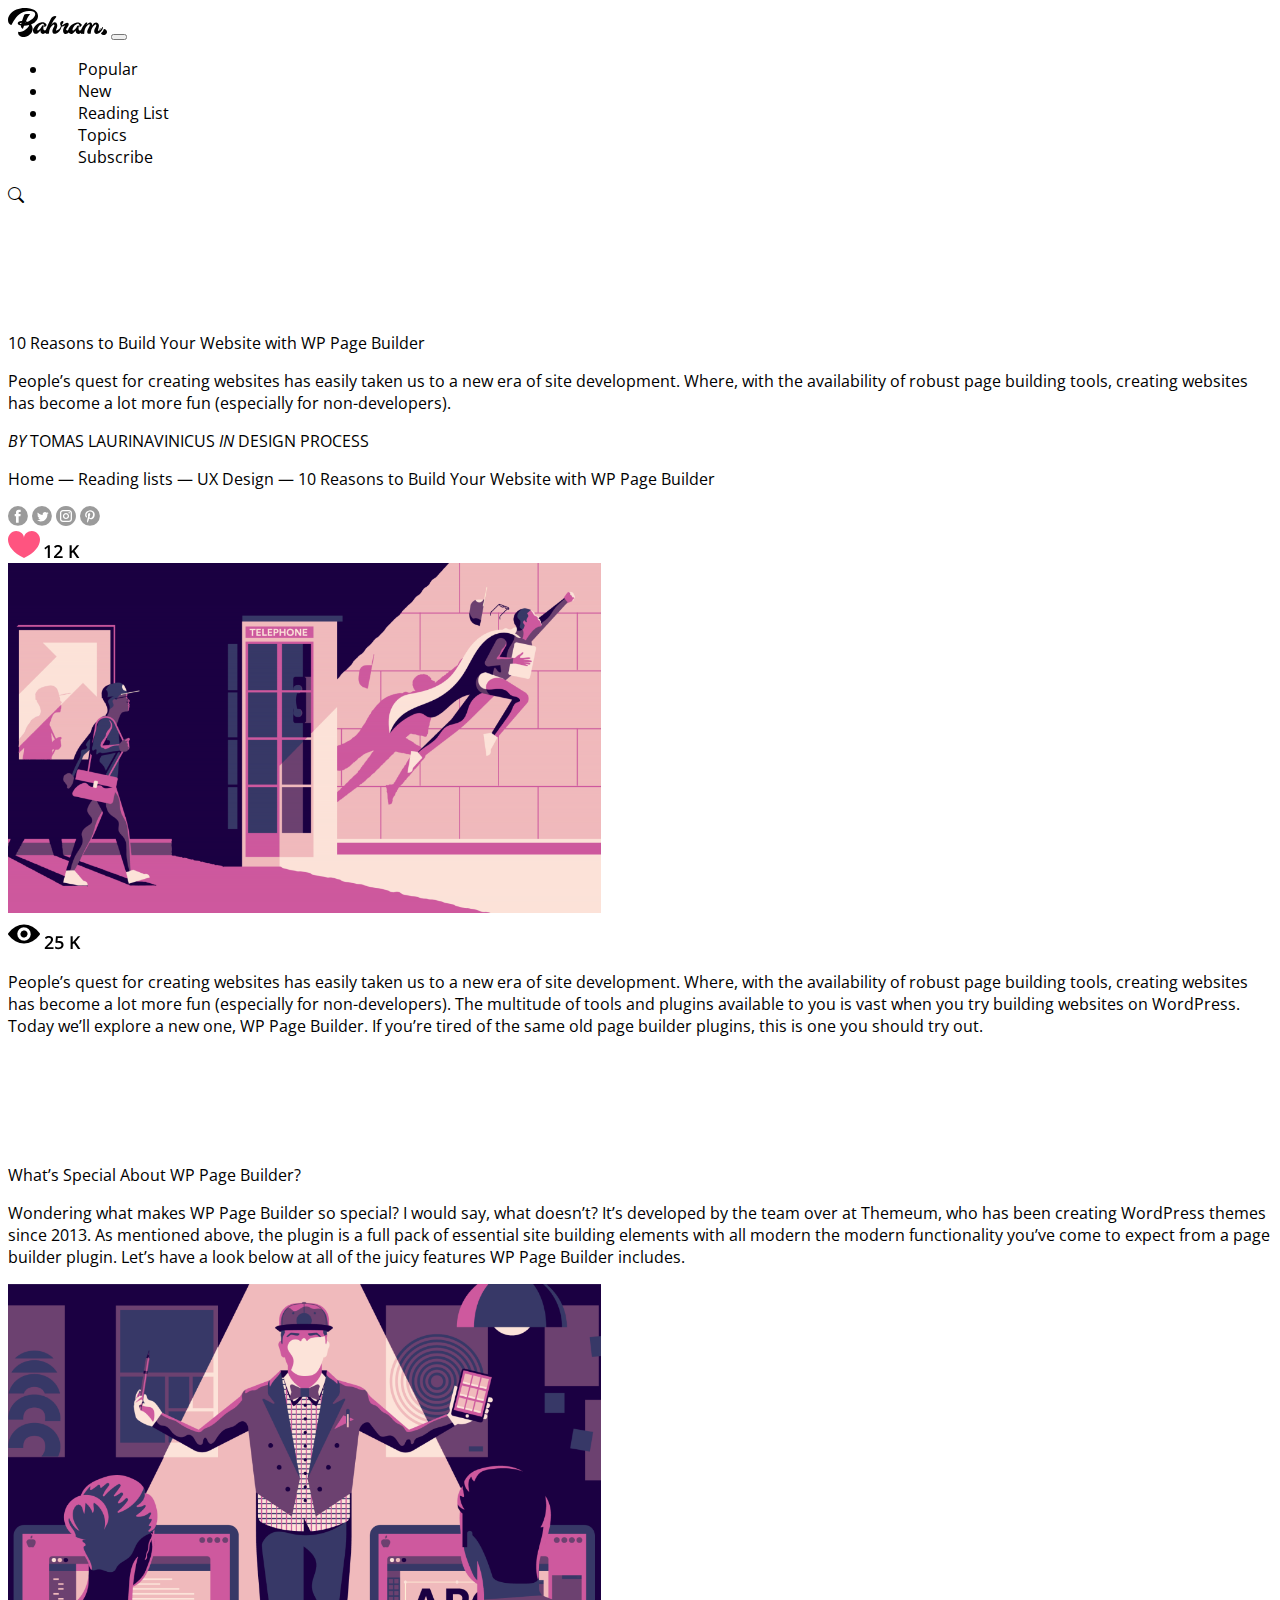
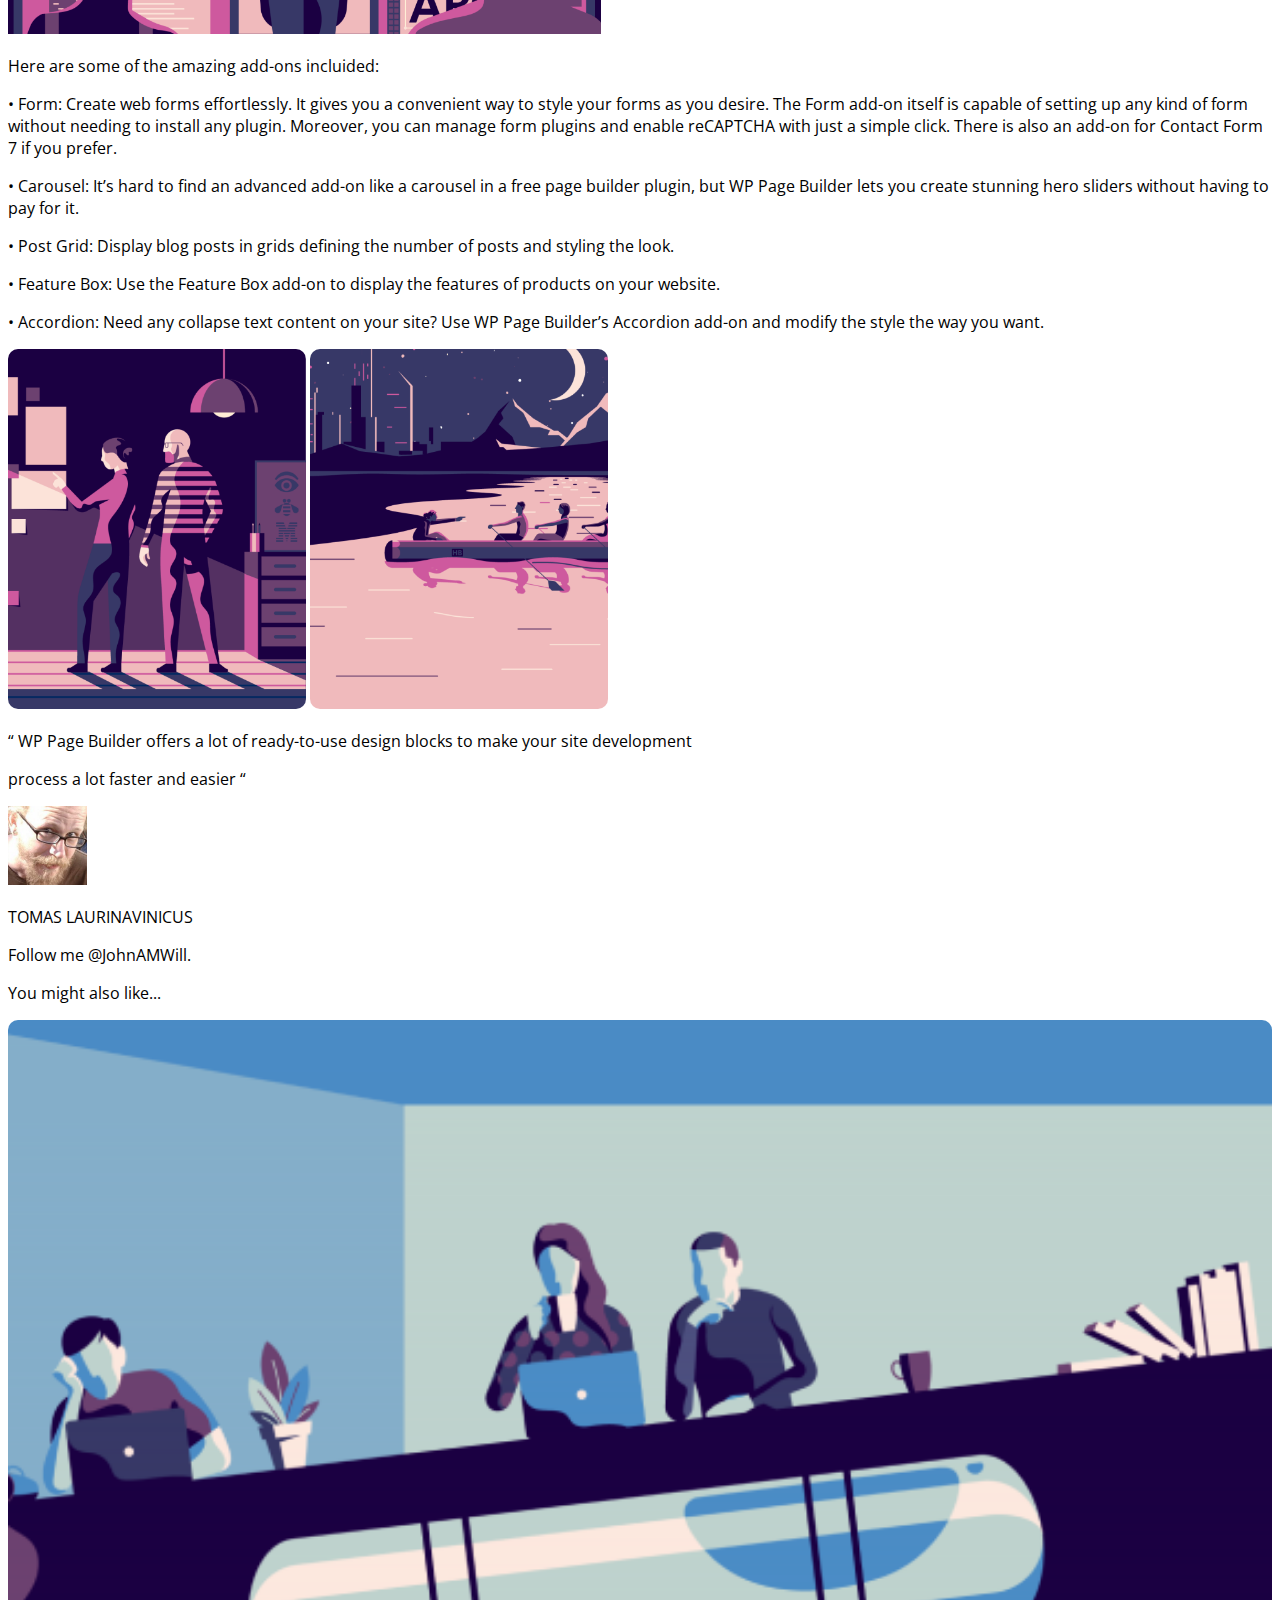
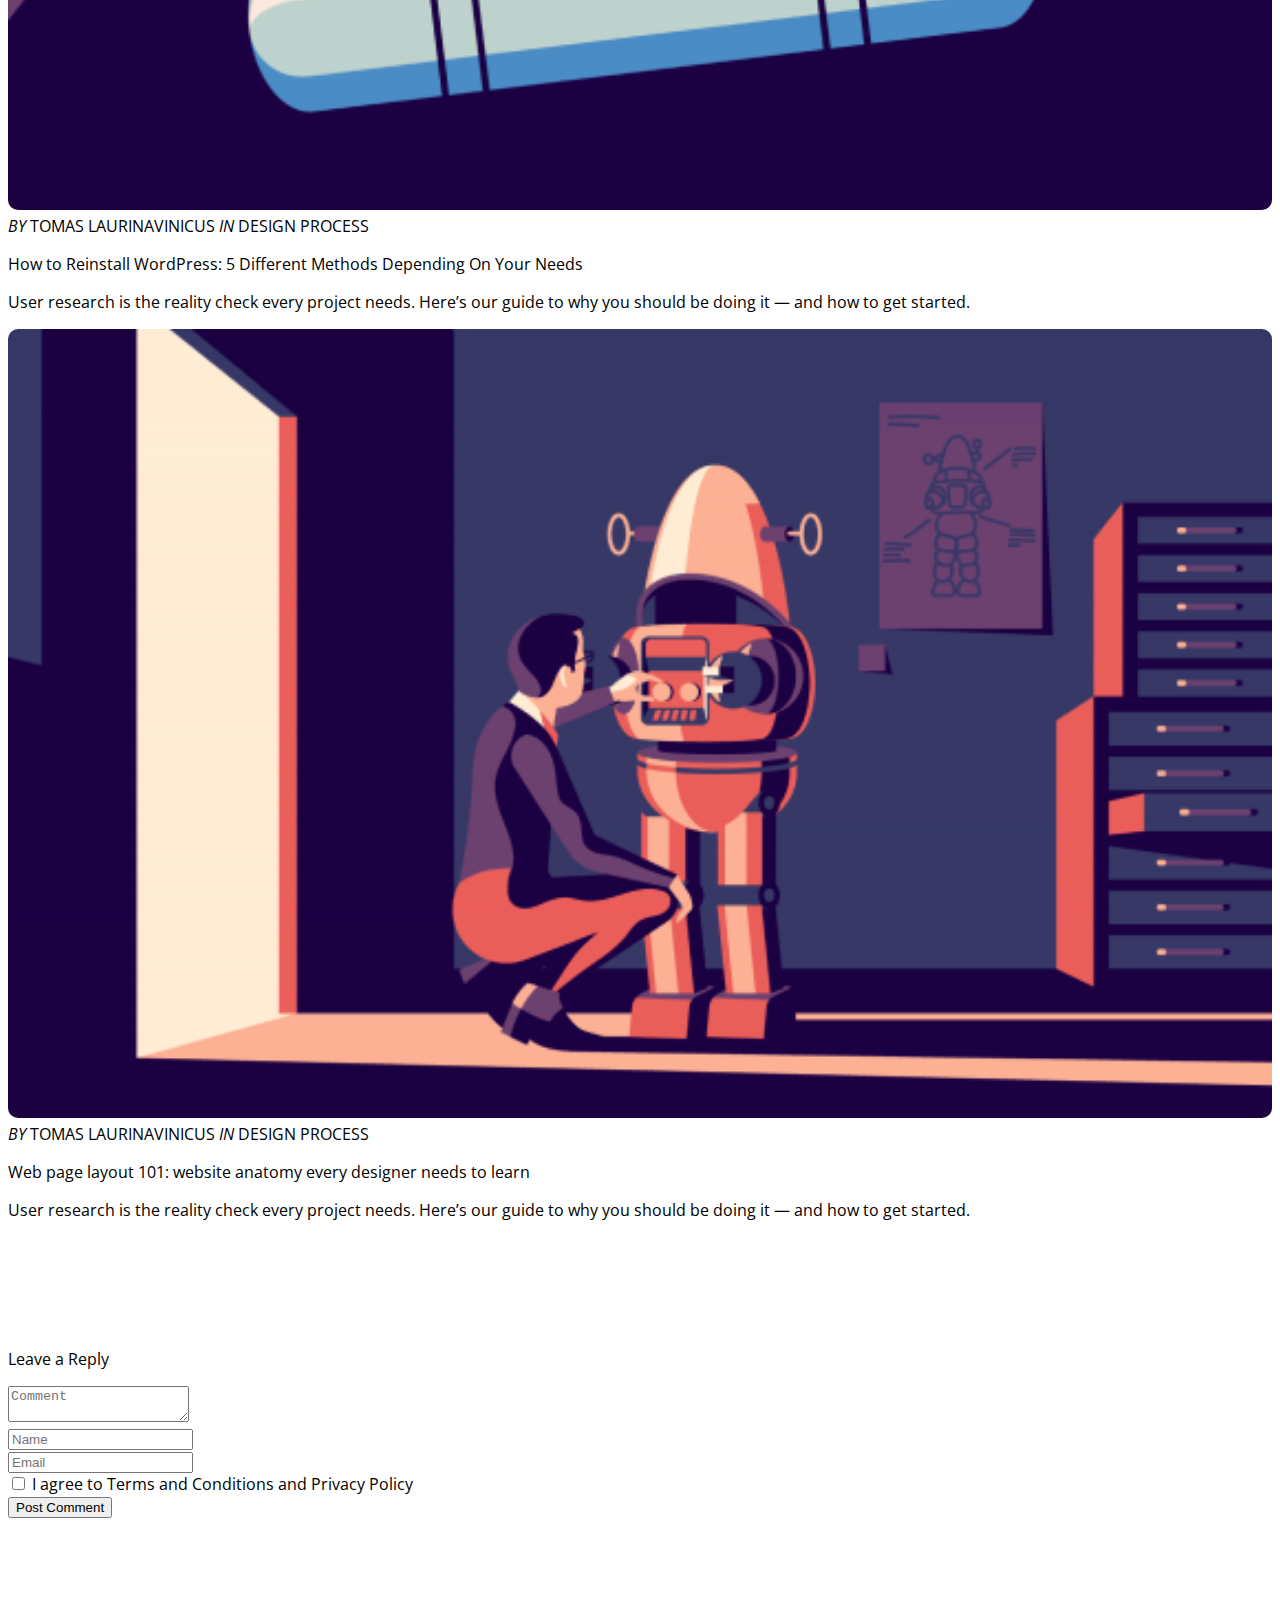
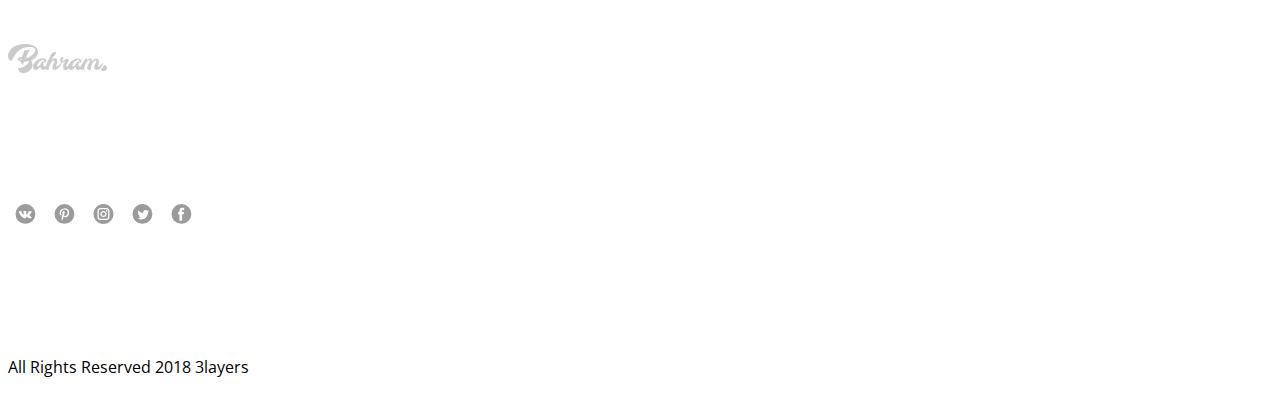
==== commit 85b25b22: "v.30" ====
--- a/post.html
+++ b/post.html
@@ -65,15 +65,15 @@
            
 
             </div>
-            <img src="/img/Shape.svg" class="d-inline-flex mt-2 ms-3 ">
-            <img src="/img/12 K.svg" class="mt-2 ">
+            <img src="./img/Shape.svg" class="d-inline-flex mt-2 ms-3 ">
+            <img src="./img/12 K.svg" class="mt-2 ">
             
         <div class="row mt-2">
         <img src="./img/post2img1.png" class="new w-75 rounded-4 mx-auto d-block">
             
         </div>
-        <img src="/img/eye.svg" class="ms-3">
-            <img src="/img/25 K.svg" class="ms-3">
+        <img src="./img/eye.svg" class="ms-3">
+            <img src="./img/25 K.svg" class="ms-3">
         <div class="mt-4 fs-5">
             <p>People’s quest for creating websites has easily taken us to a new era of site development. Where, with the availability of robust page building tools, creating websites has become a lot more fun (especially for non-developers). The multitude of tools and plugins available to you is vast when you try building websites on WordPress. Today we’ll explore a new one, <span class="text-primary"> WP Page Builder.</span> If you’re tired of the same old page builder plugins, this is one you should try out.</p>
 
@@ -144,7 +144,7 @@
 
                 <div class="col-md-6 col-12">
         
-                  <div class="new img1"></div>
+                  <img src="./img/img1.png" class="posts">
                   <cite class="text-black-50">BY</cite> TOMAS LAURINAVINICUS <cite class="text-black-50">IN</cite> DESIGN
                   PROCESS</cite>
                   <p class="d-inline-flex mt-2 h4"> How to Reinstall WordPress: 5 Different Methods Depending On Your Needs</p>
@@ -156,7 +156,7 @@
                 </div>
         
                 <div class="col-md-6 col-12">
-                  <div class="new img2"></div>
+                    <img src="./img/img2.png" class="posts">
                   <cite class="text-black-50">BY</cite> TOMAS LAURINAVINICUS <cite class="text-black-50">IN</cite> DESIGN
                   PROCESS</cite>
                   <p class="d-inline-flex mt-2 h4"> Web page layout 101: website anatomy every designer needs to learn</p>
@@ -190,7 +190,7 @@
                         </div>
                         <div class="row">
                           <div class=" mx-auto col-10">
-                            <button class="rounded-pill bg-danger text-white border-0 px-3 py-2" type="submit">Post Comment</button>
+                            <button class="rounded-pill bg-danger text-white border-0 px-3 py-2 topics-hov" type="submit">Post Comment</button>
                           </div>
                         </div>
                         
--- a/css/style.css
+++ b/css/style.css
@@ -91,65 +91,19 @@
 
 /* IMGS */
 
-.img1 {
+.posts {
 
-    background-image: url(/img/img1.png);
-    background-repeat: no-repeat;
-
+    height: fit-content;
+    width: 100%;
+    border-radius: 10px;
 }
-.img2 {
-    background-image: url(/img/img2.png);
-    background-repeat: no-repeat;
-}
-
 .new {
     background-position: center;
     background-repeat: no-repeat;
     background-size: cover;
     height: 350px;
     }
-.img1 {
-        background-image: url("../img/img1.png")
-}
-.img2 {
-        background-image: url("../img/img2.png")
-    }
-.img3 {
-        background-image: url("../img/img3.png")    
-}
-.img4 {
-    background-image: url("../img/img4.png")
-}
-.img5 {
-    background-image: url("../img/img5.png") 
-}
-.img6 {
-    background-image: url("../img/img6.png")
-}
-.img7 {
-    background-image: url("../img/img7.png")    
-}
-.img8 {
-    background-image: url("../img/img8.png")
-}
-.img9 {
-    background-image: url("../img/img9.png")
-}
-.img10 {
-    background-image: url("../img/img10.png")
-}
-.img11 {
-    background-image: url("../img/img11.png")
-}
-.img12 {
-    background-image: url("../img/img12.png")
-}
-.img13 {
-    background-image: url("../img/img13.png")   
-}
-.img14 {
-    background-image: url("../img/img14.png")    
-}
+
 /* END IMATGES */
 /* TOPICS */
 .topics {
